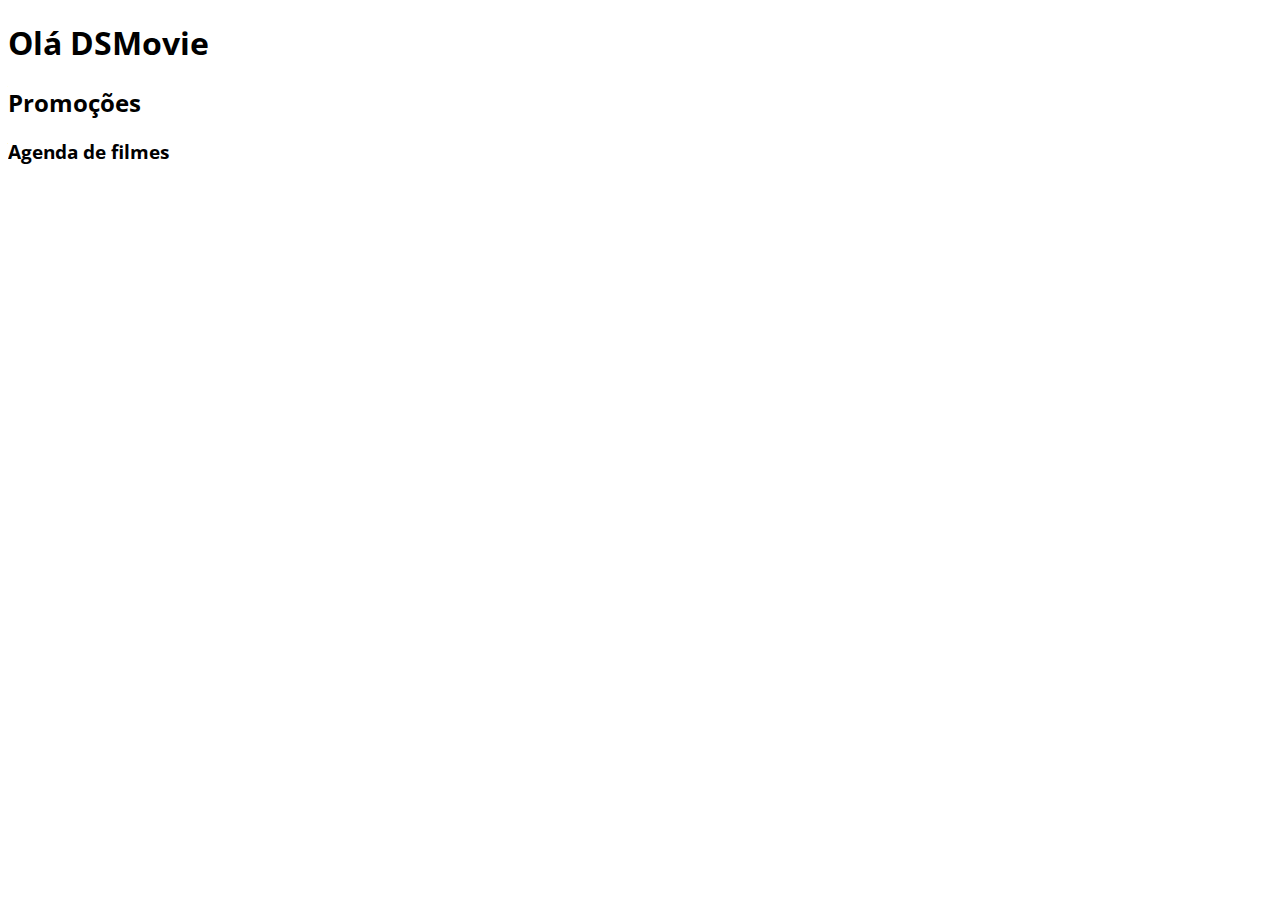
==== DSMOVIE/index.html @ 2ae7bd8a "google fonts" ====
<!DOCTYPE html>
<html lang="en">
<head>
    <meta charset="UTF-8">
    <meta http-equiv="X-UA-Compatible" content="IE=edge">
    <meta name="viewport" content="width=device-width, initial-scale=1.0">
    <title>Projeto DSMOVIE</title>
    <link href="https://cdn.jsdelivr.net/npm/bootstrap@5.1.3/dist/css/bootstrap.min.css" rel="stylesheet" integrity="sha384-1BmE4kWBq78iYhFldvKuhfTAU6auU8tT94WrHftjDbrCEXSU1oBoqyl2QvZ6jIW3" crossorigin="anonymous">
     <link rel="stylesheet" href="css/styles.css">
</head>
<body>
    <h1>Olá DSMovie</h1>
    <h2>Promoções</h2>
    <h3>Agenda de filmes</h3>
</body>
</html>
---- DSMOVIE/css/styles.css ----
@import url('https://fonts.googleapis.com/css2?family=Open+Sans:wght@300;400;700&display=swap');
 *{
      font-family: open Sans;
}
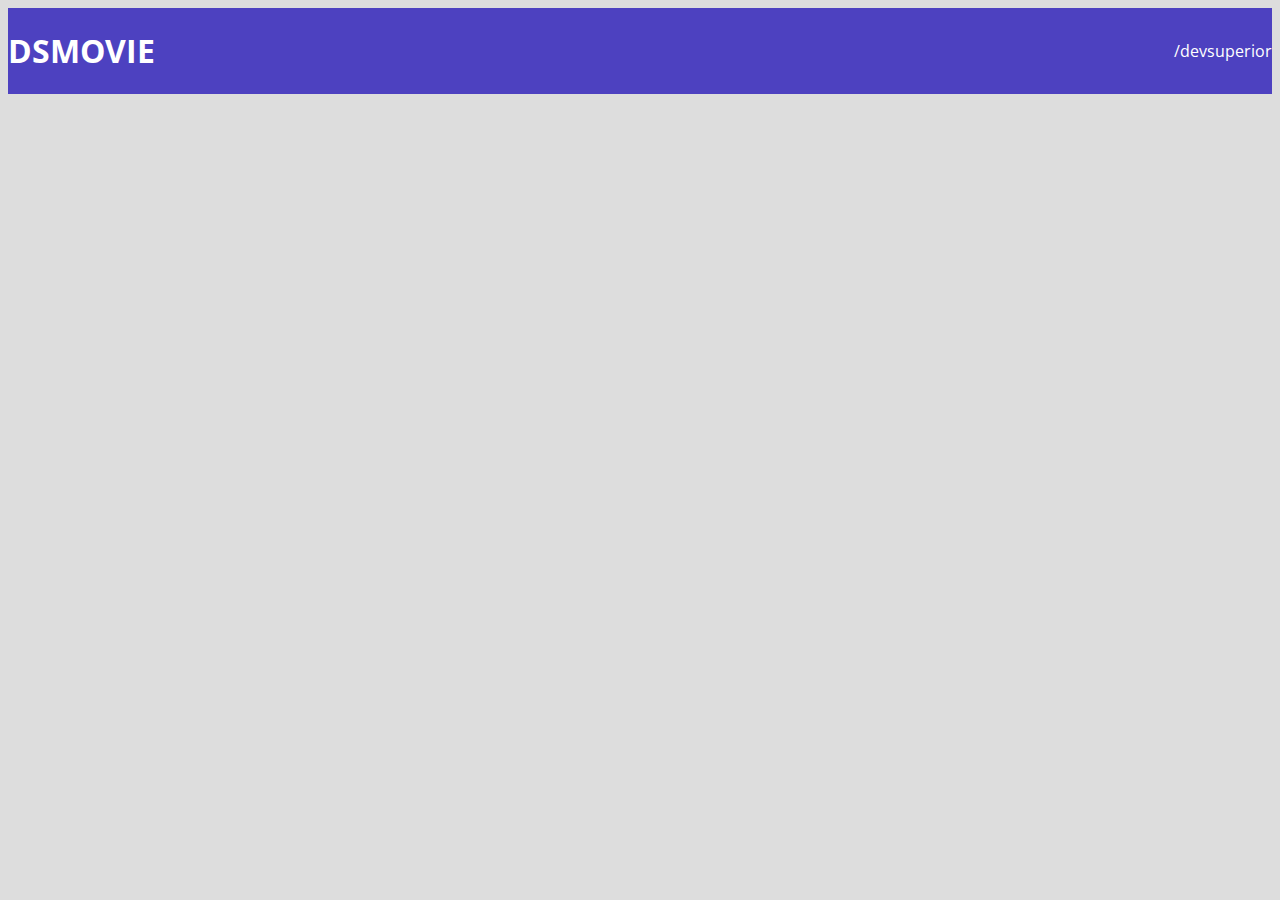
==== commit 62829684: "BARRA SUPERIOR PARTE" ====
--- a/DSMOVIE/index.html
+++ b/DSMOVIE/index.html
@@ -9,8 +9,11 @@
      <link rel="stylesheet" href="css/styles.css">
 </head>
 <body>
-    <h1>Olá DSMovie</h1>
-    <h2>Promoções</h2>
-    <h3>Agenda de filmes</h3>
+    <header>
+        <nav class="container">
+            <h1>DSMOVIE</h1>
+            <a href="https://github.com/AlefAboab">/devsuperior</a>
+        </nav>
+    </header>
 </body>
 </html>--- a/DSMOVIE/css/styles.css
+++ b/DSMOVIE/css/styles.css
@@ -1,4 +1,23 @@
 @import url('https://fonts.googleapis.com/css2?family=Open+Sans:wght@300;400;700&display=swap');
  *{
-      font-family: open Sans;
+      box-sizing: border-box;
+      font-family: 'open Sans', sans-serif;
+}
+
+html, body {
+           background-color: #ddd;
+}
+    header{
+
+    background-color:#4D41C0;
+    color: #fff;
+}
+nav{
+    display: flex;
+    align-items: center;
+    justify-content: space-between;
+}
+a, a:hover {
+    text-decoration: none;
+     color: unset;
 }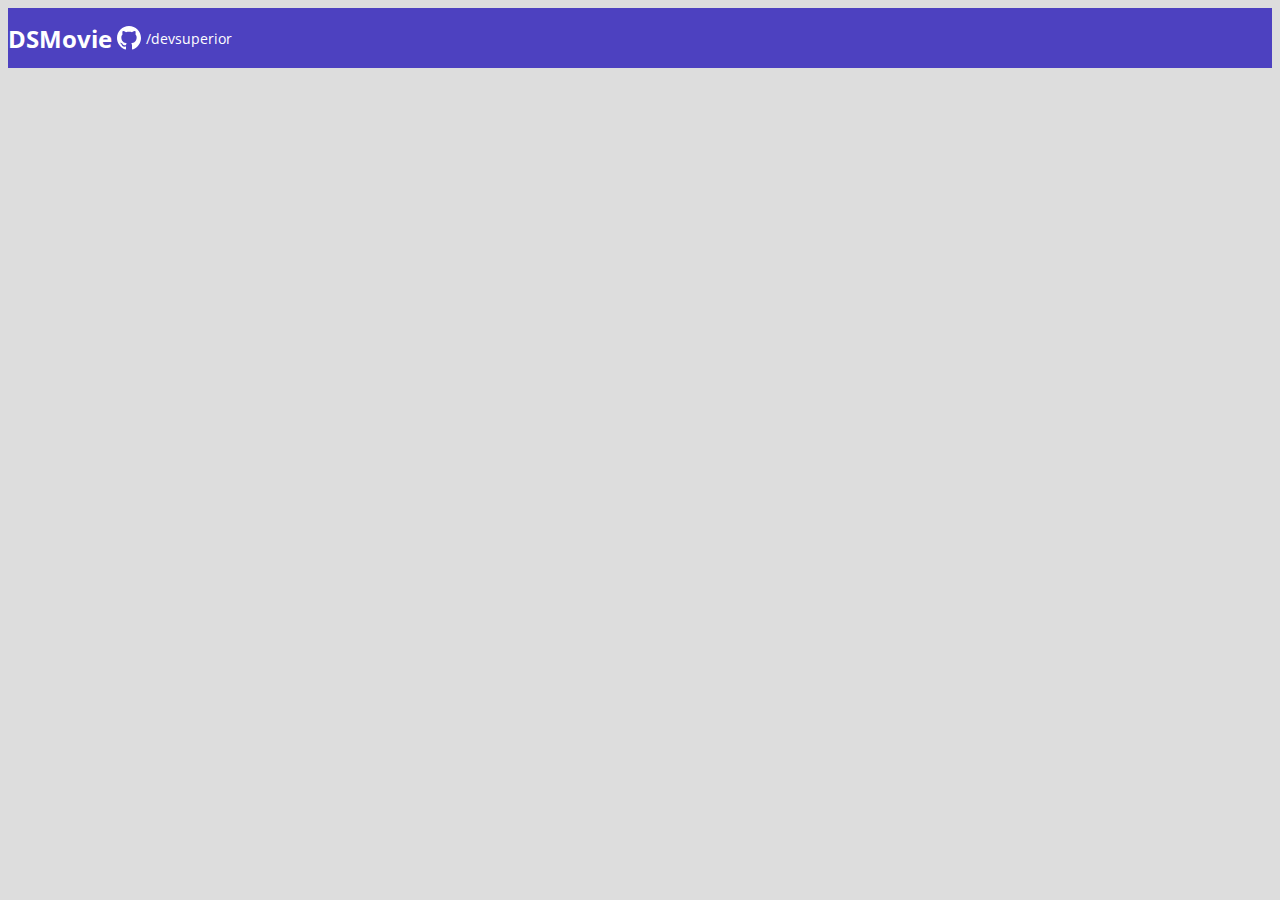
==== commit c878edbb: "Barra superior parte 2" ====
--- a/DSMOVIE/index.html
+++ b/DSMOVIE/index.html
@@ -1,19 +1,27 @@
 <!DOCTYPE html>
 <html lang="en">
+
 <head>
     <meta charset="UTF-8">
     <meta http-equiv="X-UA-Compatible" content="IE=edge">
     <meta name="viewport" content="width=device-width, initial-scale=1.0">
     <title>Projeto DSMOVIE</title>
-    <link href="https://cdn.jsdelivr.net/npm/bootstrap@5.1.3/dist/css/bootstrap.min.css" rel="stylesheet" integrity="sha384-1BmE4kWBq78iYhFldvKuhfTAU6auU8tT94WrHftjDbrCEXSU1oBoqyl2QvZ6jIW3" crossorigin="anonymous">
-     <link rel="stylesheet" href="css/styles.css">
+    <link href="https://cdn.jsdelivr.net/npm/bootstrap@5.1.3/dist/css/bootstrap.min.css" rel="stylesheet"
+        integrity="sha384-1BmE4kWBq78iYhFldvKuhfTAU6auU8tT94WrHftjDbrCEXSU1oBoqyl2QvZ6jIW3" crossorigin="anonymous">
+    <link rel="stylesheet" href="css/styles.css">
 </head>
+
 <body>
     <header>
         <nav class="container">
-            <h1>DSMOVIE</h1>
-            <a href="https://github.com/AlefAboab">/devsuperior</a>
+            <h1>DSMovie</h1>
+            <div class="dsmovie-contact-container">
+                <img src="img/github.svg" alt="github">
+                <a href="https://github.com/AlefAboab">/devsuperior</a>
+            </div>
+
         </nav>
     </header>
 </body>
+
 </html>--- a/DSMOVIE/css/styles.css
+++ b/DSMOVIE/css/styles.css
@@ -1,7 +1,18 @@
 @import url('https://fonts.googleapis.com/css2?family=Open+Sans:wght@300;400;700&display=swap');
- *{
+ 
+:root {
+    --bg-gray: #ddd;
+    --color-primary: #4D41C0;
+    --white: #fff;
+}
+
+*{
       box-sizing: border-box;
       font-family: 'open Sans', sans-serif;
+}
+
+h1, h2, h3, h4, h5, h6 {
+    margin: 0;
 }
 
 html, body {
@@ -11,13 +22,34 @@
 
     background-color:#4D41C0;
     color: #fff;
+    height: 60px;
+    display: flex;
+    align-items: center;
 }
 nav{
     display: flex;
     align-items: center;
     justify-content: space-between;
 }
+
+nav h1 {     
+    font-size: 24px;
+    font-weight: 700;
+}
+nav a{
+    font-size: 14px;
+    font-weight: 400;
+}
+
 a, a:hover {
     text-decoration: none;
      color: unset;
+}
+
+.dsmovie-contact-container {
+    display: flex;
+    align-items: center;
+}
+.dsmovie-contact-container img {
+    margin: 5px;
 }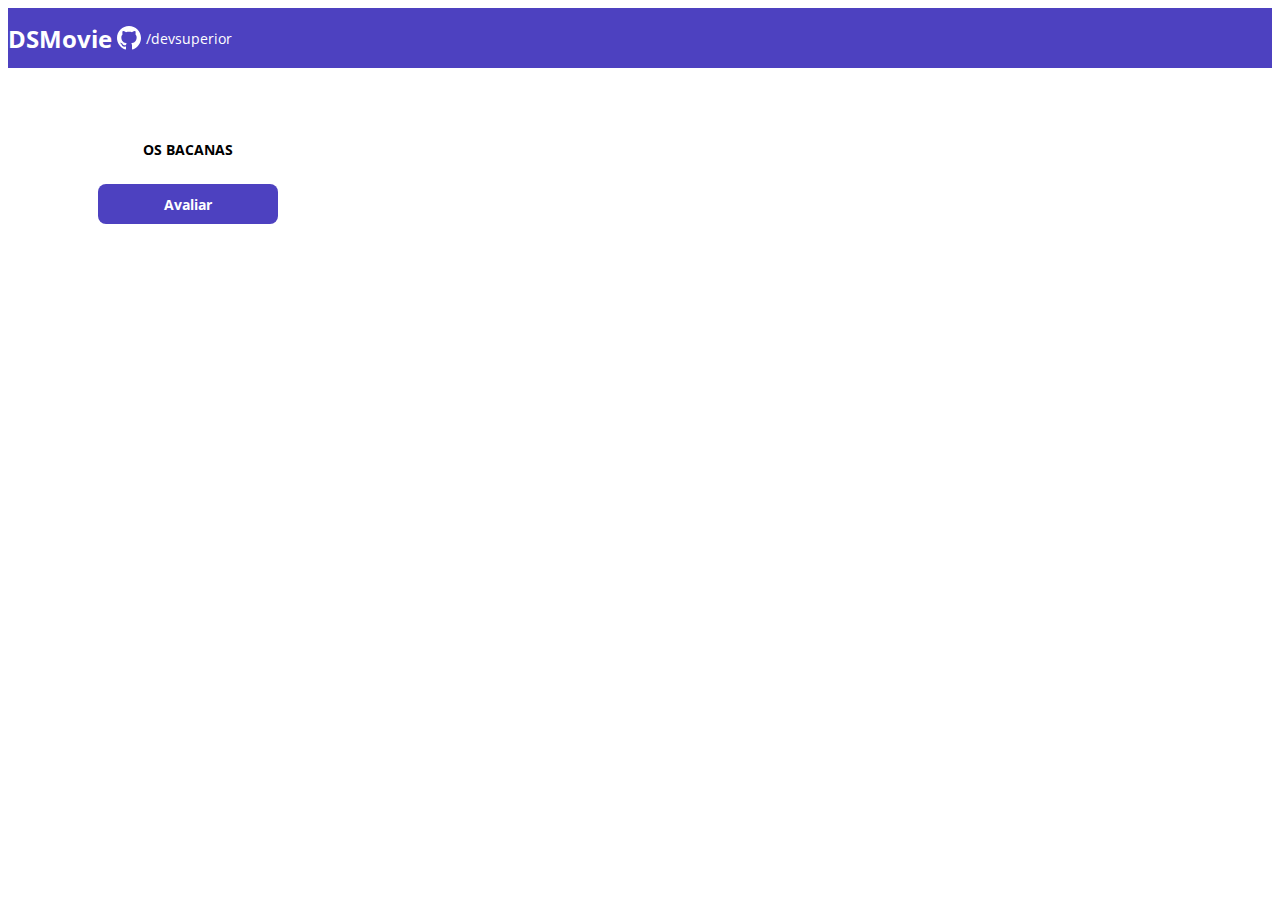
==== commit 5f825992: "Card de Filme" ====
--- a/DSMOVIE/index.html
+++ b/DSMOVIE/index.html
@@ -22,6 +22,19 @@
 
         </nav>
     </header>
+    <main>
+        <section id="dsmovie-card-list" class="container">
+            <div class="dsmovie-card">
+                <img src="https://www.themoviedb.org/t/p/w533_and_h300_bestv2/hpU2cHC9tk90hswCFEpf5AtbqoL.jpg" alt="">
+                <div class="dsmovie-card-des">
+                    <h3>OS BACANAS</h3>
+                    <a class="dsmovie-btn" href="form.html">Avaliar</a>
+                </div>
+            </div>
+
+
+        </section>
+    </main>
 </body>
 
 </html>--- a/DSMOVIE/css/styles.css
+++ b/DSMOVIE/css/styles.css
@@ -1,7 +1,8 @@
 @import url('https://fonts.googleapis.com/css2?family=Open+Sans:wght@300;400;700&display=swap');
  
 :root {
-    --bg-gray: #ddd;
+    --bg-gray: #fff;
+    --text-gray: #4a4a4a
     --color-primary: #4D41C0;
     --white: #fff;
 }
@@ -16,7 +17,7 @@
 }
 
 html, body {
-           background-color: #ddd;
+           background-color: #fff;
 }
     header{
 
@@ -52,4 +53,43 @@
 }
 .dsmovie-contact-container img {
     margin: 5px;
+}
+
+#dsmovie-card-list {
+    padding: 40px 0;
+
+}
+
+
+.dsmovie-card {
+    width: 360px;
+}
+.dsmovie-card img {
+       width: 100%;
+       border-radius: 8px 8px 0 0;
+}
+.dsmovie-card-des {
+    background-color: var(--white);
+    padding: 10px 0 20px 0;
+    display: flex;
+    flex-direction: column;
+    align-items: center;
+}
+.dsmovie-card-des h3 {
+    font-size: 14px;
+    font-weight: 700;
+    margin-bottom: 25px;
+}
+
+.dsmovie-btn, .dsmovie-btn:hover {
+    width: 180px;
+    height: 40px;
+    background-color: #4D41C0;
+    color: var(--white);
+    font-size: 14px;
+    font-weight: 700;
+    display: flex;
+    align-items: center;
+    justify-content: center;
+    border-radius: 8px;
 }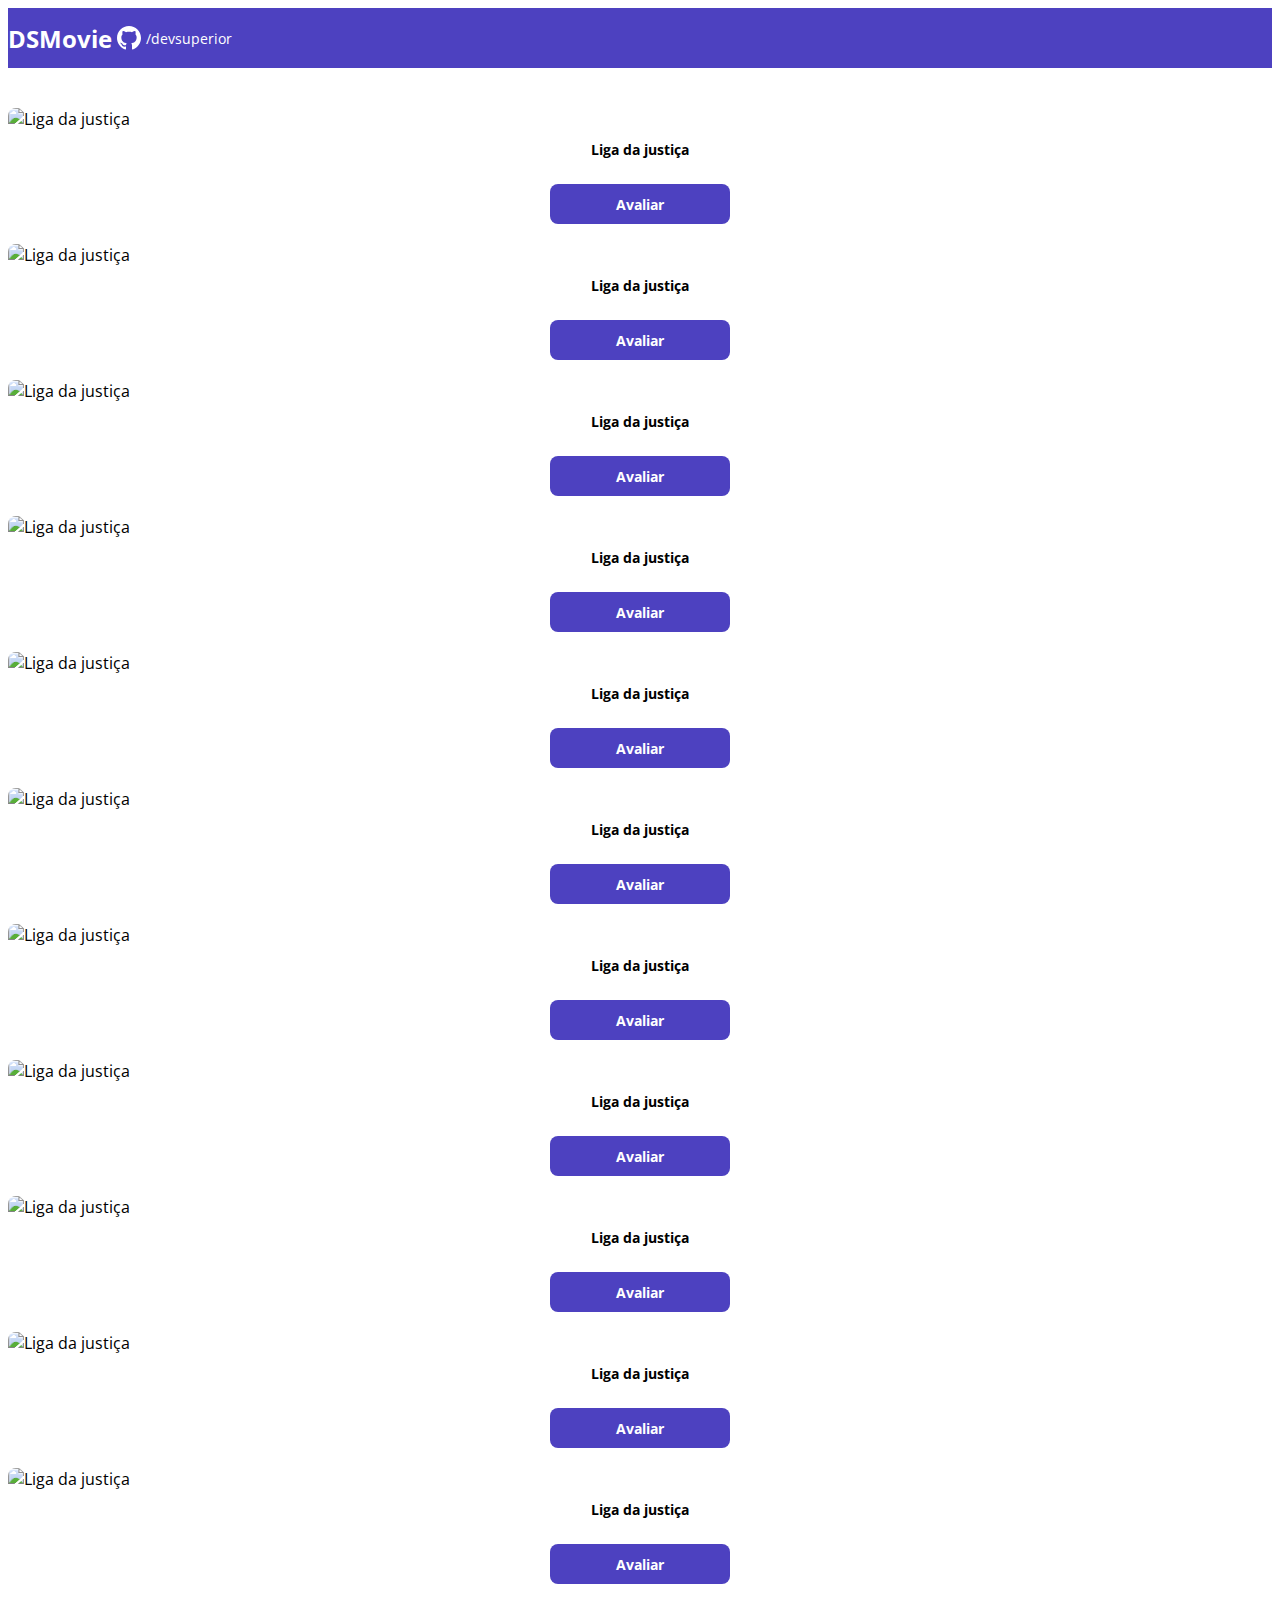
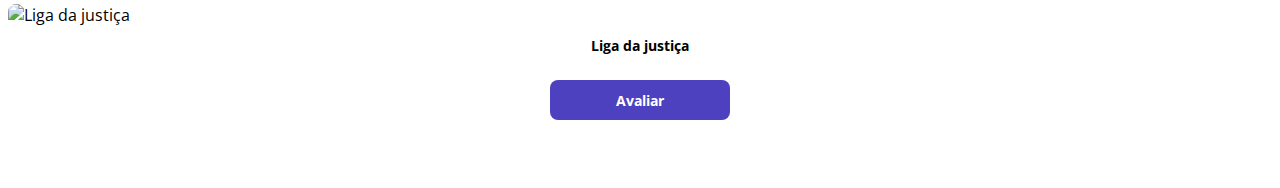
==== commit c8e8dc7d: "Listagem dos cards" ====
--- a/DSMOVIE/index.html
+++ b/DSMOVIE/index.html
@@ -24,14 +24,130 @@
     </header>
     <main>
         <section id="dsmovie-card-list" class="container">
-            <div class="dsmovie-card">
-                <img src="https://www.themoviedb.org/t/p/w533_and_h300_bestv2/hpU2cHC9tk90hswCFEpf5AtbqoL.jpg" alt="">
-                <div class="dsmovie-card-des">
-                    <h3>OS BACANAS</h3>
-                    <a class="dsmovie-btn" href="form.html">Avaliar</a>
+
+            <div class="row">
+                <div class="col-sm-6 col-lg-4 col-x1-3 mb-3">
+                    <div class="dsmovie-card">
+                        <img src="https://www.themoviedb.org/t/p/w533_and_h300_bestv2/jorgjEk6a0bed6jdR5wu4S6ZvRm.jpg"
+                            alt="Liga da justiça">
+                        <div class="dsmovie-card-des">
+                            <h3>Liga da justiça</h3>
+                            <a class="dsmovie-btn" href="form.html">Avaliar</a>
+                        </div>
+                    </div>
                 </div>
+                <div class="col-sm-6 col-lg-4 col-x1-3 mb-3">
+                    <div class="dsmovie-card">
+                        <img src="https://www.themoviedb.org/t/p/w533_and_h300_bestv2/jorgjEk6a0bed6jdR5wu4S6ZvRm.jpg"
+                            alt="Liga da justiça">
+                        <div class="dsmovie-card-des">
+                            <h3>Liga da justiça</h3>
+                            <a class="dsmovie-btn" href="form.html">Avaliar</a>
+                        </div>
+                    </div>
+                </div>
+                <div class="col-sm-6 col-lg-4 col-x1-3 mb-3">
+                    <div class="dsmovie-card">
+                        <img src="https://www.themoviedb.org/t/p/w533_and_h300_bestv2/jorgjEk6a0bed6jdR5wu4S6ZvRm.jpg"
+                            alt="Liga da justiça">
+                        <div class="dsmovie-card-des">
+                            <h3>Liga da justiça</h3>
+                            <a class="dsmovie-btn" href="form.html">Avaliar</a>
+                        </div>
+                    </div>
+                </div>
+                <div class="col-sm-6 col-lg-4 col-x1-3 mb-3">
+                    <div class="dsmovie-card">
+                        <img src="https://www.themoviedb.org/t/p/w533_and_h300_bestv2/jorgjEk6a0bed6jdR5wu4S6ZvRm.jpg"
+                            alt="Liga da justiça">
+                        <div class="dsmovie-card-des">
+                            <h3>Liga da justiça</h3>
+                            <a class="dsmovie-btn" href="form.html">Avaliar</a>
+                        </div>
+                    </div>
+                </div>
+                <div class="col-sm-6 col-lg-4 col-x1-3 mb-3">
+                    <div class="dsmovie-card">
+                        <img src="https://www.themoviedb.org/t/p/w533_and_h300_bestv2/jorgjEk6a0bed6jdR5wu4S6ZvRm.jpg"
+                            alt="Liga da justiça">
+                        <div class="dsmovie-card-des">
+                            <h3>Liga da justiça</h3>
+                            <a class="dsmovie-btn" href="form.html">Avaliar</a>
+                        </div>
+                    </div>
+                </div>
+                <div class="col-sm-6 col-lg-4 col-x1-3 mb-3">
+                    <div class="dsmovie-card">
+                        <img src="https://www.themoviedb.org/t/p/w533_and_h300_bestv2/jorgjEk6a0bed6jdR5wu4S6ZvRm.jpg"
+                            alt="Liga da justiça">
+                        <div class="dsmovie-card-des">
+                            <h3>Liga da justiça</h3>
+                            <a class="dsmovie-btn" href="form.html">Avaliar</a>
+                        </div>
+                    </div>
+                </div>
+                <div class="col-sm-6 col-lg-4 col-x1-3 mb-3">
+                    <div class="dsmovie-card">
+                        <img src="https://www.themoviedb.org/t/p/w533_and_h300_bestv2/jorgjEk6a0bed6jdR5wu4S6ZvRm.jpg"
+                            alt="Liga da justiça">
+                        <div class="dsmovie-card-des">
+                            <h3>Liga da justiça</h3>
+                            <a class="dsmovie-btn" href="form.html">Avaliar</a>
+                        </div>
+                    </div>
+                </div>
+                <div class="col-sm-6 col-lg-4 col-x1-3 mb-3">
+                    <div class="dsmovie-card">
+                        <img src="https://www.themoviedb.org/t/p/w533_and_h300_bestv2/jorgjEk6a0bed6jdR5wu4S6ZvRm.jpg"
+                            alt="Liga da justiça">
+                        <div class="dsmovie-card-des">
+                            <h3>Liga da justiça</h3>
+                            <a class="dsmovie-btn" href="form.html">Avaliar</a>
+                        </div>
+                    </div>
+                </div>
+                <div class="col-sm-6 col-lg-4 col-x1-3 mb-3">
+                    <div class="dsmovie-card">
+                        <img src="https://www.themoviedb.org/t/p/w533_and_h300_bestv2/jorgjEk6a0bed6jdR5wu4S6ZvRm.jpg"
+                            alt="Liga da justiça">
+                        <div class="dsmovie-card-des">
+                            <h3>Liga da justiça</h3>
+                            <a class="dsmovie-btn" href="form.html">Avaliar</a>
+                        </div>
+                    </div>
+                </div>
+                <div class="col-sm-6 col-lg-4 col-x1-3 mb-3">
+                    <div class="dsmovie-card">
+                        <img src="https://www.themoviedb.org/t/p/w533_and_h300_bestv2/jorgjEk6a0bed6jdR5wu4S6ZvRm.jpg"
+                            alt="Liga da justiça">
+                        <div class="dsmovie-card-des">
+                            <h3>Liga da justiça</h3>
+                            <a class="dsmovie-btn" href="form.html">Avaliar</a>
+                        </div>
+                    </div>
+                </div>
+                <div class="col-sm-6 col-lg-4 col-x1-3 mb-3">
+                    <div class="dsmovie-card">
+                        <img src="https://www.themoviedb.org/t/p/w533_and_h300_bestv2/jorgjEk6a0bed6jdR5wu4S6ZvRm.jpg"
+                            alt="Liga da justiça">
+                        <div class="dsmovie-card-des">
+                            <h3>Liga da justiça</h3>
+                            <a class="dsmovie-btn" href="form.html">Avaliar</a>
+                        </div>
+                    </div>
+                </div>
+                <div class="col-sm-6 col-lg-4 col-x1-3 mb-3">
+                    <div class="dsmovie-card">
+                        <img src="https://www.themoviedb.org/t/p/w533_and_h300_bestv2/jorgjEk6a0bed6jdR5wu4S6ZvRm.jpg"
+                            alt="Liga da justiça">
+                        <div class="dsmovie-card-des">
+                            <h3>Liga da justiça</h3>
+                            <a class="dsmovie-btn" href="form.html">Avaliar</a>
+                        </div>
+                    </div>
+                </div>
+
             </div>
-
 
         </section>
     </main>
--- a/DSMOVIE/css/styles.css
+++ b/DSMOVIE/css/styles.css
@@ -62,7 +62,7 @@
 
 
 .dsmovie-card {
-    width: 360px;
+    width: 100%;
 }
 .dsmovie-card img {
        width: 100%;
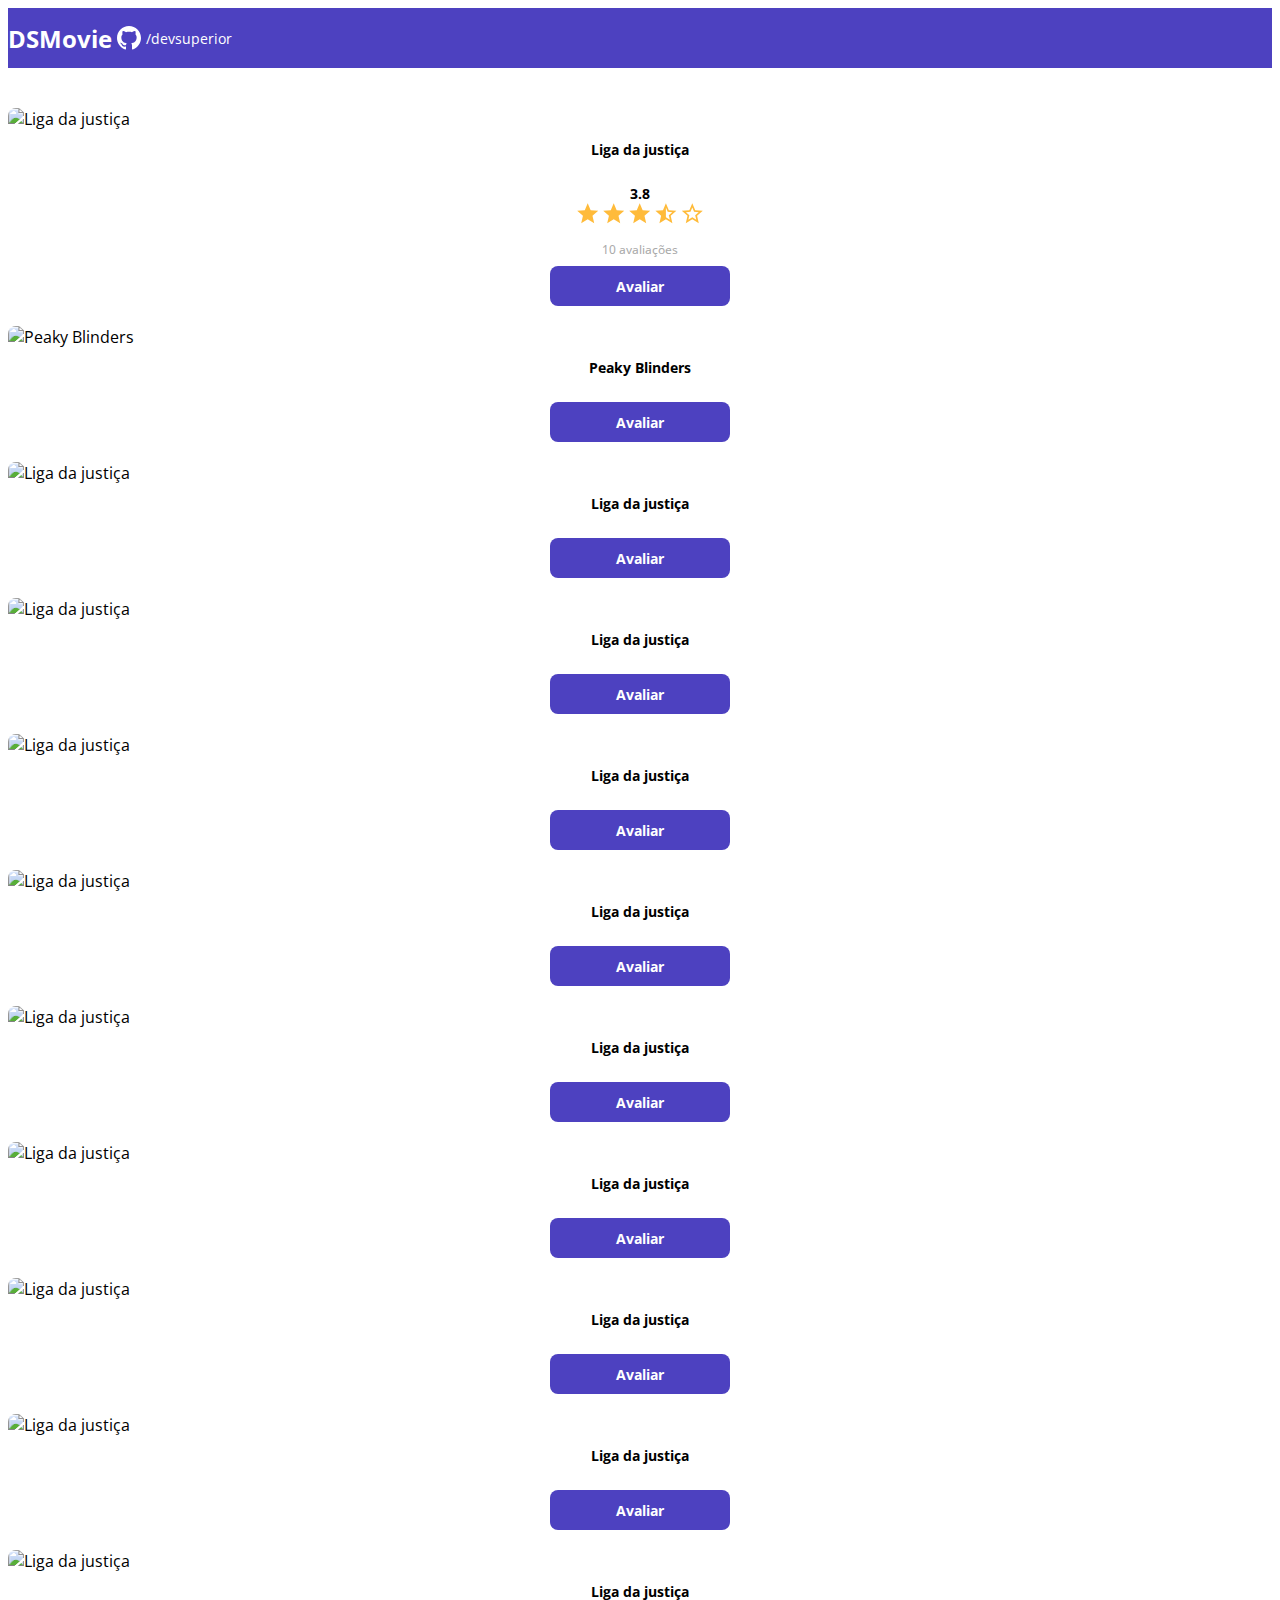
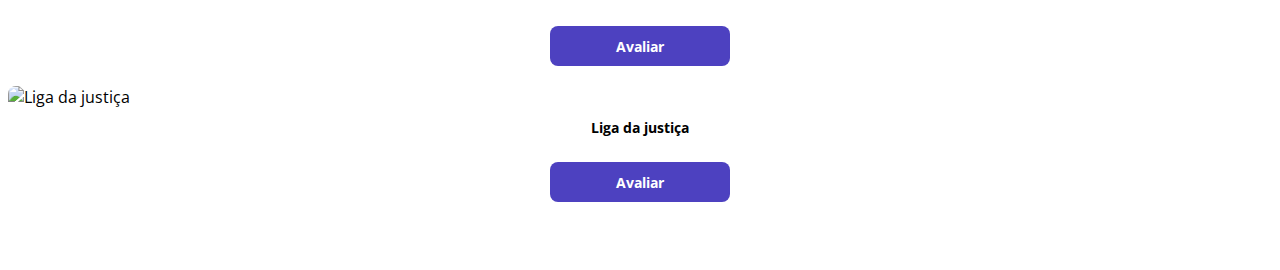
==== commit 245640a9: "Avaliação com estrelas" ====
--- a/DSMOVIE/index.html
+++ b/DSMOVIE/index.html
@@ -32,16 +32,30 @@
                             alt="Liga da justiça">
                         <div class="dsmovie-card-des">
                             <h3>Liga da justiça</h3>
-                            <a class="dsmovie-btn" href="form.html">Avaliar</a>
+                            <div class="dsmovie-card-des-bottom">
+                               <h4>3.8</h4>
+                               <div>
+                                   <img src="img/cheia.svg" alt="Star">
+                                   <img src="img/cheia.svg" alt="Star">
+                                   <img src="img/cheia.svg" alt="Star">
+                                   <img src="img/maisoumenos.svg" alt="Star">
+                                   <img src="img/vazia.svg" alt="Star">
+
+                               </div>
+                               <p>10 avaliações</p>
+                                <a class="dsmovie-btn" href="form.html">Avaliar</a>
+                          
+                            </div>
+
                         </div>
                     </div>
                 </div>
                 <div class="col-sm-6 col-lg-4 col-x1-3 mb-3">
                     <div class="dsmovie-card">
-                        <img src="https://www.themoviedb.org/t/p/w533_and_h300_bestv2/jorgjEk6a0bed6jdR5wu4S6ZvRm.jpg"
-                            alt="Liga da justiça">
+                        <img src="https://www.themoviedb.org/t/p/w533_and_h300_bestv2/hI5h8o3bbZlZwnySEs6rL7pXH32.jpg"
+                            alt="Peaky Blinders">
                         <div class="dsmovie-card-des">
-                            <h3>Liga da justiça</h3>
+                            <h3>Peaky Blinders</h3>
                             <a class="dsmovie-btn" href="form.html">Avaliar</a>
                         </div>
                     </div>
--- a/DSMOVIE/css/styles.css
+++ b/DSMOVIE/css/styles.css
@@ -5,6 +5,7 @@
     --text-gray: #4a4a4a
     --color-primary: #4D41C0;
     --white: #fff;
+    --text-light-gray:#AAA
 }
 
 *{
@@ -41,7 +42,13 @@
     font-size: 14px;
     font-weight: 400;
 }
+.dsmovie-card-des-bottom p {
+    font-size: 12px;
+    font-weight: 450;
+    color: var(--text-light-gray);
+    margin-bottom: 8px;
 
+}
 a, a:hover {
     text-decoration: none;
      color: unset;
@@ -81,6 +88,22 @@
     margin-bottom: 25px;
 }
 
+.dsmovie-card-des-bottom h4 {
+    font-size: 14px;
+    font-weight:700;
+
+}
+.dsmovie-card-des-bottom img{
+    width: 22px;
+
+}
+.dsmovie-card-des-bottom{
+  display: flex;
+  flex-direction: column;
+  align-items: center;
+
+
+}
 .dsmovie-btn, .dsmovie-btn:hover {
     width: 180px;
     height: 40px;
@@ -92,4 +115,51 @@
     align-items: center;
     justify-content: center;
     border-radius: 8px;
+    border: 0;
+}
+.dsmovie-form-container {
+
+    padding: 40px 0;
+    max-width: 480px;
+}
+
+.dsmovie-form-des {
+ background-color:white;
+ padding: 20px;
+ display: flex;
+ flex-direction: column;
+ align-items: center;
+border-radius: 0 0 8px 8px;
+}
+
+
+.dsmovie-form { 
+    width: 100%;
+
+}
+.dsmovie-form-des h3 {
+
+    font-size: 15px;
+    font-weight: 550;
+    margin-bottom: 20px;
+}
+
+
+
+.dsmovie-form-group {
+    margin-bottom: 20px;
+}
+.dsmovie-form-group label {
+
+    font-size: 12px;
+    color:var(--text-light-gray);
+}
+
+
+.dsmovie-form-bnt-container {
+    height: 100px;
+    display: flex;
+    flex-direction: column;
+    align-items: center;
+   justify-content: space-between;
 }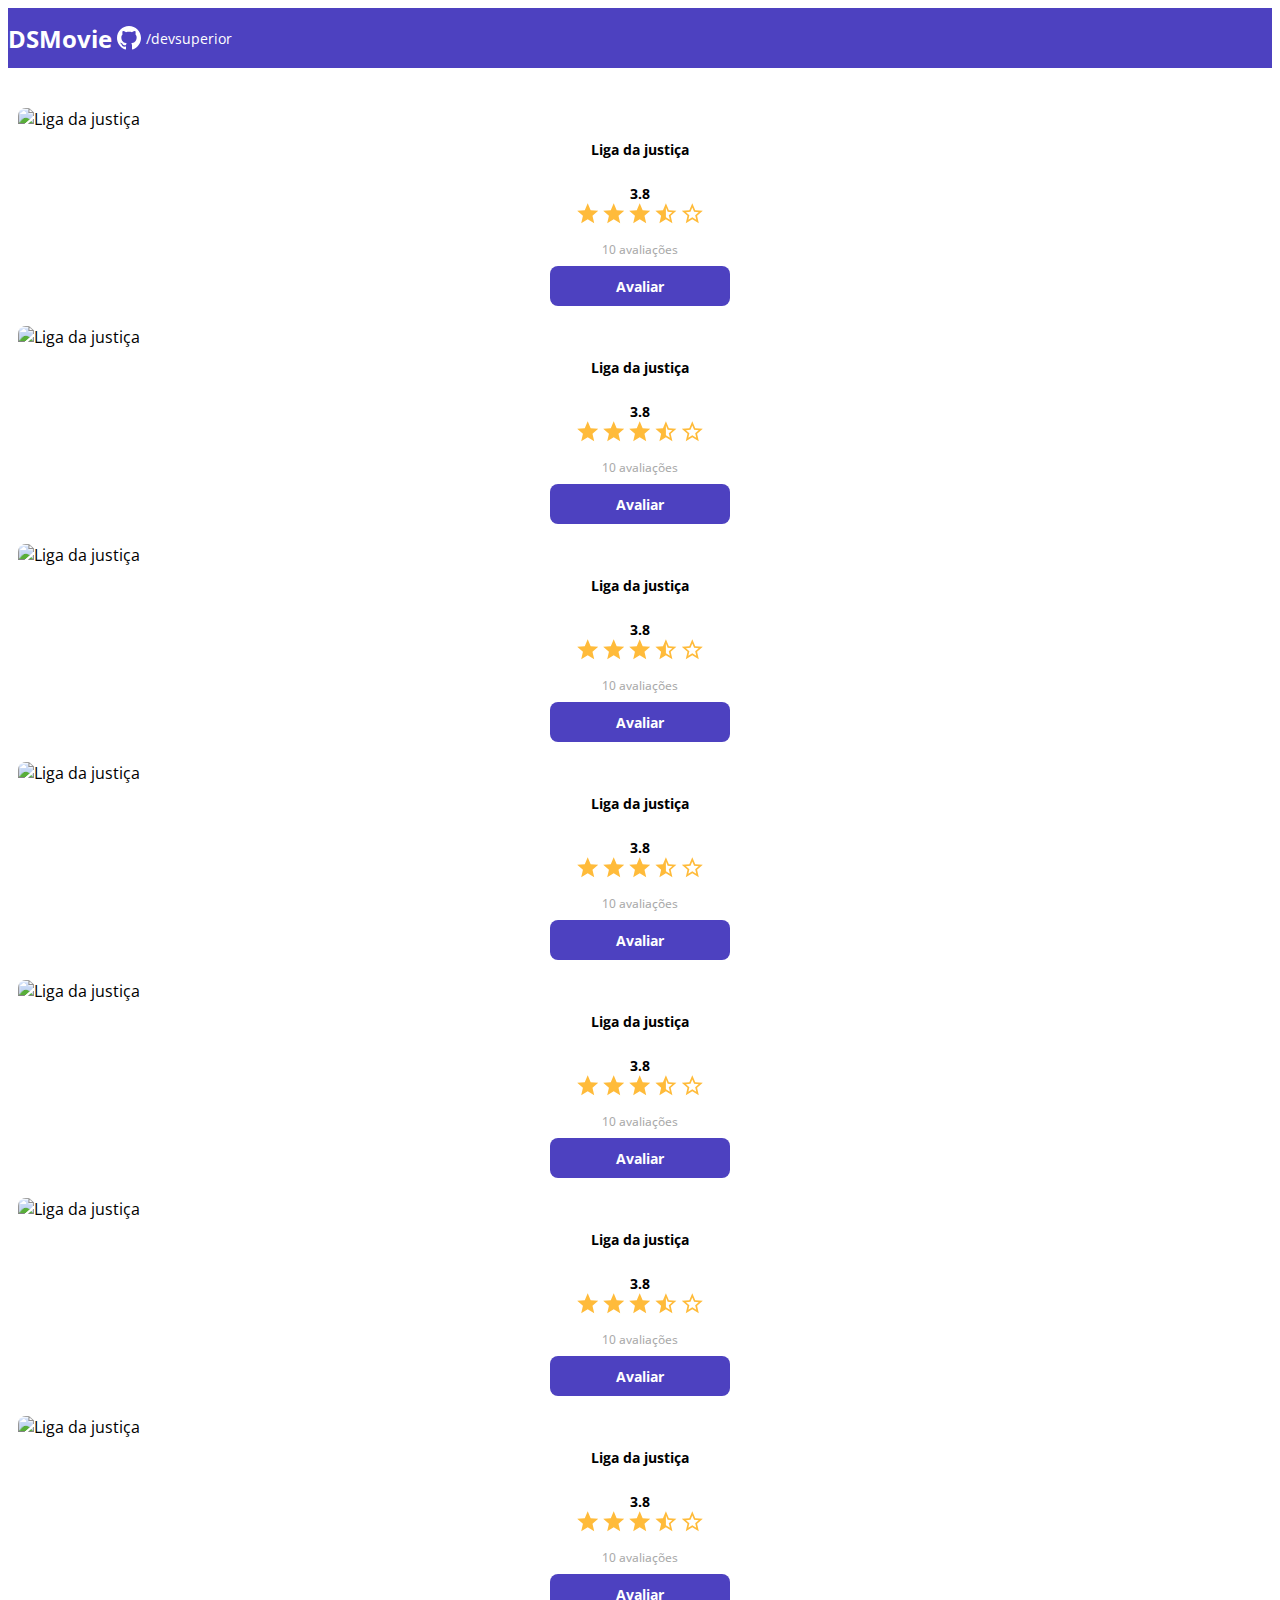
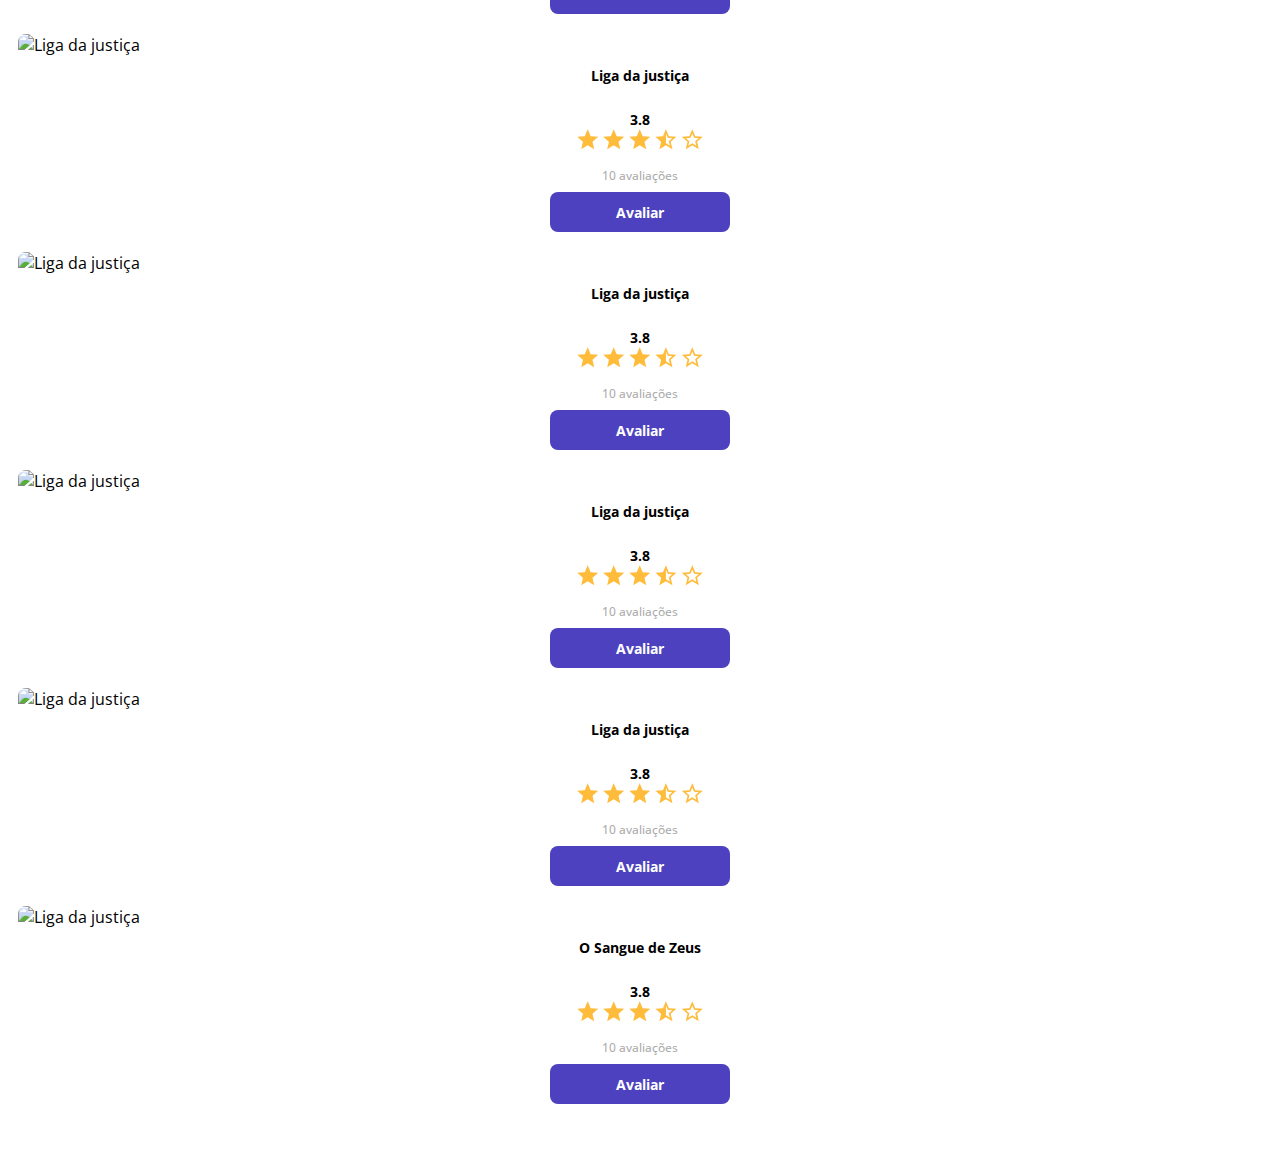
==== commit b7829455: "Polimento da listagem" ====
--- a/DSMOVIE/index.html
+++ b/DSMOVIE/index.html
@@ -33,134 +33,299 @@
                         <div class="dsmovie-card-des">
                             <h3>Liga da justiça</h3>
                             <div class="dsmovie-card-des-bottom">
-                               <h4>3.8</h4>
-                               <div>
-                                   <img src="img/cheia.svg" alt="Star">
-                                   <img src="img/cheia.svg" alt="Star">
-                                   <img src="img/cheia.svg" alt="Star">
-                                   <img src="img/maisoumenos.svg" alt="Star">
-                                   <img src="img/vazia.svg" alt="Star">
-
-                               </div>
-                               <p>10 avaliações</p>
-                                <a class="dsmovie-btn" href="form.html">Avaliar</a>
-                          
-                            </div>
-
-                        </div>
-                    </div>
-                </div>
-                <div class="col-sm-6 col-lg-4 col-x1-3 mb-3">
-                    <div class="dsmovie-card">
-                        <img src="https://www.themoviedb.org/t/p/w533_and_h300_bestv2/hI5h8o3bbZlZwnySEs6rL7pXH32.jpg"
-                            alt="Peaky Blinders">
-                        <div class="dsmovie-card-des">
-                            <h3>Peaky Blinders</h3>
-                            <a class="dsmovie-btn" href="form.html">Avaliar</a>
-                        </div>
-                    </div>
-                </div>
-                <div class="col-sm-6 col-lg-4 col-x1-3 mb-3">
-                    <div class="dsmovie-card">
-                        <img src="https://www.themoviedb.org/t/p/w533_and_h300_bestv2/jorgjEk6a0bed6jdR5wu4S6ZvRm.jpg"
-                            alt="Liga da justiça">
-                        <div class="dsmovie-card-des">
-                            <h3>Liga da justiça</h3>
-                            <a class="dsmovie-btn" href="form.html">Avaliar</a>
-                        </div>
-                    </div>
-                </div>
-                <div class="col-sm-6 col-lg-4 col-x1-3 mb-3">
-                    <div class="dsmovie-card">
-                        <img src="https://www.themoviedb.org/t/p/w533_and_h300_bestv2/jorgjEk6a0bed6jdR5wu4S6ZvRm.jpg"
-                            alt="Liga da justiça">
-                        <div class="dsmovie-card-des">
-                            <h3>Liga da justiça</h3>
-                            <a class="dsmovie-btn" href="form.html">Avaliar</a>
-                        </div>
-                    </div>
-                </div>
-                <div class="col-sm-6 col-lg-4 col-x1-3 mb-3">
-                    <div class="dsmovie-card">
-                        <img src="https://www.themoviedb.org/t/p/w533_and_h300_bestv2/jorgjEk6a0bed6jdR5wu4S6ZvRm.jpg"
-                            alt="Liga da justiça">
-                        <div class="dsmovie-card-des">
-                            <h3>Liga da justiça</h3>
-                            <a class="dsmovie-btn" href="form.html">Avaliar</a>
-                        </div>
-                    </div>
-                </div>
-                <div class="col-sm-6 col-lg-4 col-x1-3 mb-3">
-                    <div class="dsmovie-card">
-                        <img src="https://www.themoviedb.org/t/p/w533_and_h300_bestv2/jorgjEk6a0bed6jdR5wu4S6ZvRm.jpg"
-                            alt="Liga da justiça">
-                        <div class="dsmovie-card-des">
-                            <h3>Liga da justiça</h3>
-                            <a class="dsmovie-btn" href="form.html">Avaliar</a>
-                        </div>
-                    </div>
-                </div>
-                <div class="col-sm-6 col-lg-4 col-x1-3 mb-3">
-                    <div class="dsmovie-card">
-                        <img src="https://www.themoviedb.org/t/p/w533_and_h300_bestv2/jorgjEk6a0bed6jdR5wu4S6ZvRm.jpg"
-                            alt="Liga da justiça">
-                        <div class="dsmovie-card-des">
-                            <h3>Liga da justiça</h3>
-                            <a class="dsmovie-btn" href="form.html">Avaliar</a>
-                        </div>
-                    </div>
-                </div>
-                <div class="col-sm-6 col-lg-4 col-x1-3 mb-3">
-                    <div class="dsmovie-card">
-                        <img src="https://www.themoviedb.org/t/p/w533_and_h300_bestv2/jorgjEk6a0bed6jdR5wu4S6ZvRm.jpg"
-                            alt="Liga da justiça">
-                        <div class="dsmovie-card-des">
-                            <h3>Liga da justiça</h3>
-                            <a class="dsmovie-btn" href="form.html">Avaliar</a>
-                        </div>
-                    </div>
-                </div>
-                <div class="col-sm-6 col-lg-4 col-x1-3 mb-3">
-                    <div class="dsmovie-card">
-                        <img src="https://www.themoviedb.org/t/p/w533_and_h300_bestv2/jorgjEk6a0bed6jdR5wu4S6ZvRm.jpg"
-                            alt="Liga da justiça">
-                        <div class="dsmovie-card-des">
-                            <h3>Liga da justiça</h3>
-                            <a class="dsmovie-btn" href="form.html">Avaliar</a>
-                        </div>
-                    </div>
-                </div>
-                <div class="col-sm-6 col-lg-4 col-x1-3 mb-3">
-                    <div class="dsmovie-card">
-                        <img src="https://www.themoviedb.org/t/p/w533_and_h300_bestv2/jorgjEk6a0bed6jdR5wu4S6ZvRm.jpg"
-                            alt="Liga da justiça">
-                        <div class="dsmovie-card-des">
-                            <h3>Liga da justiça</h3>
-                            <a class="dsmovie-btn" href="form.html">Avaliar</a>
-                        </div>
-                    </div>
-                </div>
-                <div class="col-sm-6 col-lg-4 col-x1-3 mb-3">
-                    <div class="dsmovie-card">
-                        <img src="https://www.themoviedb.org/t/p/w533_and_h300_bestv2/jorgjEk6a0bed6jdR5wu4S6ZvRm.jpg"
-                            alt="Liga da justiça">
-                        <div class="dsmovie-card-des">
-                            <h3>Liga da justiça</h3>
-                            <a class="dsmovie-btn" href="form.html">Avaliar</a>
-                        </div>
-                    </div>
-                </div>
-                <div class="col-sm-6 col-lg-4 col-x1-3 mb-3">
-                    <div class="dsmovie-card">
-                        <img src="https://www.themoviedb.org/t/p/w533_and_h300_bestv2/jorgjEk6a0bed6jdR5wu4S6ZvRm.jpg"
-                            alt="Liga da justiça">
-                        <div class="dsmovie-card-des">
-                            <h3>Liga da justiça</h3>
-                            <a class="dsmovie-btn" href="form.html">Avaliar</a>
-                        </div>
-                    </div>
-                </div>
-
+                                <h4>3.8</h4>
+                                <div>
+                                    <img src="img/cheia.svg" alt="Star">
+                                    <img src="img/cheia.svg" alt="Star">
+                                    <img src="img/cheia.svg" alt="Star">
+                                    <img src="img/maisoumenos.svg" alt="Star">
+                                    <img src="img/vazia.svg" alt="Star">
+
+                                </div>
+                                <p>10 avaliações</p>
+                                <a class="dsmovie-btn" href="form.html">Avaliar</a>
+
+                            </div>
+
+                        </div>
+                    </div>
+
+                </div>
+                <div class="col-sm-6 col-lg-4 col-x1-3 mb-3">
+                    <div class="dsmovie-card">
+                        <img src="https://www.themoviedb.org/t/p/w533_and_h300_bestv2/jorgjEk6a0bed6jdR5wu4S6ZvRm.jpg"
+                            alt="Liga da justiça">
+                        <div class="dsmovie-card-des">
+                            <h3>Liga da justiça</h3>
+                            <div class="dsmovie-card-des-bottom">
+                                <h4>3.8</h4>
+                                <div>
+                                    <img src="img/cheia.svg" alt="Star">
+                                    <img src="img/cheia.svg" alt="Star">
+                                    <img src="img/cheia.svg" alt="Star">
+                                    <img src="img/maisoumenos.svg" alt="Star">
+                                    <img src="img/vazia.svg" alt="Star">
+
+                                </div>
+                                <p>10 avaliações</p>
+                                <a class="dsmovie-btn" href="form.html">Avaliar</a>
+
+                            </div>
+
+                        </div>
+                    </div>
+
+                </div>
+                <div class="col-sm-6 col-lg-4 col-x1-3 mb-3">
+                    <div class="dsmovie-card">
+                        <img src="https://www.themoviedb.org/t/p/w533_and_h300_bestv2/jorgjEk6a0bed6jdR5wu4S6ZvRm.jpg"
+                            alt="Liga da justiça">
+                        <div class="dsmovie-card-des">
+                            <h3>Liga da justiça</h3>
+                            <div class="dsmovie-card-des-bottom">
+                                <h4>3.8</h4>
+                                <div>
+                                    <img src="img/cheia.svg" alt="Star">
+                                    <img src="img/cheia.svg" alt="Star">
+                                    <img src="img/cheia.svg" alt="Star">
+                                    <img src="img/maisoumenos.svg" alt="Star">
+                                    <img src="img/vazia.svg" alt="Star">
+
+                                </div>
+                                <p>10 avaliações</p>
+                                <a class="dsmovie-btn" href="form.html">Avaliar</a>
+
+                            </div>
+
+                        </div>
+                    </div>
+
+                </div>
+                <div class="col-sm-6 col-lg-4 col-x1-3 mb-3">
+                    <div class="dsmovie-card">
+                        <img src="https://www.themoviedb.org/t/p/w533_and_h300_bestv2/jorgjEk6a0bed6jdR5wu4S6ZvRm.jpg"
+                            alt="Liga da justiça">
+                        <div class="dsmovie-card-des">
+                            <h3>Liga da justiça</h3>
+                            <div class="dsmovie-card-des-bottom">
+                                <h4>3.8</h4>
+                                <div>
+                                    <img src="img/cheia.svg" alt="Star">
+                                    <img src="img/cheia.svg" alt="Star">
+                                    <img src="img/cheia.svg" alt="Star">
+                                    <img src="img/maisoumenos.svg" alt="Star">
+                                    <img src="img/vazia.svg" alt="Star">
+
+                                </div>
+                                <p>10 avaliações</p>
+                                <a class="dsmovie-btn" href="form.html">Avaliar</a>
+
+                            </div>
+
+                        </div>
+                    </div>
+
+                </div>
+                <div class="col-sm-6 col-lg-4 col-x1-3 mb-3">
+                    <div class="dsmovie-card">
+                        <img src="https://www.themoviedb.org/t/p/w533_and_h300_bestv2/jorgjEk6a0bed6jdR5wu4S6ZvRm.jpg"
+                            alt="Liga da justiça">
+                        <div class="dsmovie-card-des">
+                            <h3>Liga da justiça</h3>
+                            <div class="dsmovie-card-des-bottom">
+                                <h4>3.8</h4>
+                                <div>
+                                    <img src="img/cheia.svg" alt="Star">
+                                    <img src="img/cheia.svg" alt="Star">
+                                    <img src="img/cheia.svg" alt="Star">
+                                    <img src="img/maisoumenos.svg" alt="Star">
+                                    <img src="img/vazia.svg" alt="Star">
+
+                                </div>
+                                <p>10 avaliações</p>
+                                <a class="dsmovie-btn" href="form.html">Avaliar</a>
+
+                            </div>
+
+                        </div>
+                    </div>
+
+                </div>
+                <div class="col-sm-6 col-lg-4 col-x1-3 mb-3">
+                    <div class="dsmovie-card">
+                        <img src="https://www.themoviedb.org/t/p/w533_and_h300_bestv2/jorgjEk6a0bed6jdR5wu4S6ZvRm.jpg"
+                            alt="Liga da justiça">
+                        <div class="dsmovie-card-des">
+                            <h3>Liga da justiça</h3>
+                            <div class="dsmovie-card-des-bottom">
+                                <h4>3.8</h4>
+                                <div>
+                                    <img src="img/cheia.svg" alt="Star">
+                                    <img src="img/cheia.svg" alt="Star">
+                                    <img src="img/cheia.svg" alt="Star">
+                                    <img src="img/maisoumenos.svg" alt="Star">
+                                    <img src="img/vazia.svg" alt="Star">
+
+                                </div>
+                                <p>10 avaliações</p>
+                                <a class="dsmovie-btn" href="form.html">Avaliar</a>
+
+                            </div>
+
+                        </div>
+                    </div>
+
+                </div>
+                <div class="col-sm-6 col-lg-4 col-x1-3 mb-3">
+                    <div class="dsmovie-card">
+                        <img src="https://www.themoviedb.org/t/p/w533_and_h300_bestv2/jorgjEk6a0bed6jdR5wu4S6ZvRm.jpg"
+                            alt="Liga da justiça">
+                        <div class="dsmovie-card-des">
+                            <h3>Liga da justiça</h3>
+                            <div class="dsmovie-card-des-bottom">
+                                <h4>3.8</h4>
+                                <div>
+                                    <img src="img/cheia.svg" alt="Star">
+                                    <img src="img/cheia.svg" alt="Star">
+                                    <img src="img/cheia.svg" alt="Star">
+                                    <img src="img/maisoumenos.svg" alt="Star">
+                                    <img src="img/vazia.svg" alt="Star">
+
+                                </div>
+                                <p>10 avaliações</p>
+                                <a class="dsmovie-btn" href="form.html">Avaliar</a>
+
+                            </div>
+
+                        </div>
+                    </div>
+
+                </div>
+                <div class="col-sm-6 col-lg-4 col-x1-3 mb-3">
+                    <div class="dsmovie-card">
+                        <img src="https://www.themoviedb.org/t/p/w533_and_h300_bestv2/jorgjEk6a0bed6jdR5wu4S6ZvRm.jpg"
+                            alt="Liga da justiça">
+                        <div class="dsmovie-card-des">
+                            <h3>Liga da justiça</h3>
+                            <div class="dsmovie-card-des-bottom">
+                                <h4>3.8</h4>
+                                <div>
+                                    <img src="img/cheia.svg" alt="Star">
+                                    <img src="img/cheia.svg" alt="Star">
+                                    <img src="img/cheia.svg" alt="Star">
+                                    <img src="img/maisoumenos.svg" alt="Star">
+                                    <img src="img/vazia.svg" alt="Star">
+
+                                </div>
+                                <p>10 avaliações</p>
+                                <a class="dsmovie-btn" href="form.html">Avaliar</a>
+
+                            </div>
+
+                        </div>
+                    </div>
+
+                </div>
+                <div class="col-sm-6 col-lg-4 col-x1-3 mb-3">
+                    <div class="dsmovie-card">
+                        <img src="https://www.themoviedb.org/t/p/w533_and_h300_bestv2/jorgjEk6a0bed6jdR5wu4S6ZvRm.jpg"
+                            alt="Liga da justiça">
+                        <div class="dsmovie-card-des">
+                            <h3>Liga da justiça</h3>
+                            <div class="dsmovie-card-des-bottom">
+                                <h4>3.8</h4>
+                                <div>
+                                    <img src="img/cheia.svg" alt="Star">
+                                    <img src="img/cheia.svg" alt="Star">
+                                    <img src="img/cheia.svg" alt="Star">
+                                    <img src="img/maisoumenos.svg" alt="Star">
+                                    <img src="img/vazia.svg" alt="Star">
+
+                                </div>
+                                <p>10 avaliações</p>
+                                <a class="dsmovie-btn" href="form.html">Avaliar</a>
+
+                            </div>
+
+                        </div>
+                    </div>
+
+                </div>
+                <div class="col-sm-6 col-lg-4 col-x1-3 mb-3">
+                    <div class="dsmovie-card">
+                        <img src="https://www.themoviedb.org/t/p/w533_and_h300_bestv2/jorgjEk6a0bed6jdR5wu4S6ZvRm.jpg"
+                            alt="Liga da justiça">
+                        <div class="dsmovie-card-des">
+                            <h3>Liga da justiça</h3>
+                            <div class="dsmovie-card-des-bottom">
+                                <h4>3.8</h4>
+                                <div>
+                                    <img src="img/cheia.svg" alt="Star">
+                                    <img src="img/cheia.svg" alt="Star">
+                                    <img src="img/cheia.svg" alt="Star">
+                                    <img src="img/maisoumenos.svg" alt="Star">
+                                    <img src="img/vazia.svg" alt="Star">
+
+                                </div>
+                                <p>10 avaliações</p>
+                                <a class="dsmovie-btn" href="form.html">Avaliar</a>
+
+                            </div>
+
+                        </div>
+                    </div>
+
+                </div>
+                <div class="col-sm-6 col-lg-4 col-x1-3 mb-3">
+                    <div class="dsmovie-card">
+                        <img src="https://www.themoviedb.org/t/p/w533_and_h300_bestv2/jorgjEk6a0bed6jdR5wu4S6ZvRm.jpg"
+                            alt="Liga da justiça">
+                        <div class="dsmovie-card-des">
+                            <h3>Liga da justiça</h3>
+                            <div class="dsmovie-card-des-bottom">
+                                <h4>3.8</h4>
+                                <div>
+                                    <img src="img/cheia.svg" alt="Star">
+                                    <img src="img/cheia.svg" alt="Star">
+                                    <img src="img/cheia.svg" alt="Star">
+                                    <img src="img/maisoumenos.svg" alt="Star">
+                                    <img src="img/vazia.svg" alt="Star">
+
+                                </div>
+                                <p>10 avaliações</p>
+                                <a class="dsmovie-btn" href="form.html">Avaliar</a>
+
+                            </div>
+
+                        </div>
+                    </div>
+
+                </div>
+                <div class="col-sm-6 col-lg-4 col-x1-3 mb-3">
+                    <div class="dsmovie-card">
+                        <img src="https://www.themoviedb.org/t/p/w533_and_h300_bestv2/r3ztpjprCKtzpmMgRbxEIoGWA7m.jpg"
+                            alt="Liga da justiça">
+                        <div class="dsmovie-card-des">
+                            <h3> O Sangue de Zeus </h3>
+                            <div class="dsmovie-card-des-bottom">
+                                <h4>3.8</h4>
+                                <div>
+                                    <img src="img/cheia.svg" alt="Star">
+                                    <img src="img/cheia.svg" alt="Star">
+                                    <img src="img/cheia.svg" alt="Star">
+                                    <img src="img/maisoumenos.svg" alt="Star">
+                                    <img src="img/vazia.svg" alt="Star">
+
+                                </div>
+                                <p>10 avaliações</p>
+                                <a class="dsmovie-btn" href="form.html">Avaliar</a>
+
+                            </div>
+
+                        </div>
+                    </div>
+
+                </div>
             </div>
 
         </section>
--- a/DSMOVIE/css/styles.css
+++ b/DSMOVIE/css/styles.css
@@ -63,7 +63,7 @@
 }
 
 #dsmovie-card-list {
-    padding: 40px 0;
+    padding: 40px 10px;
 
 }
 
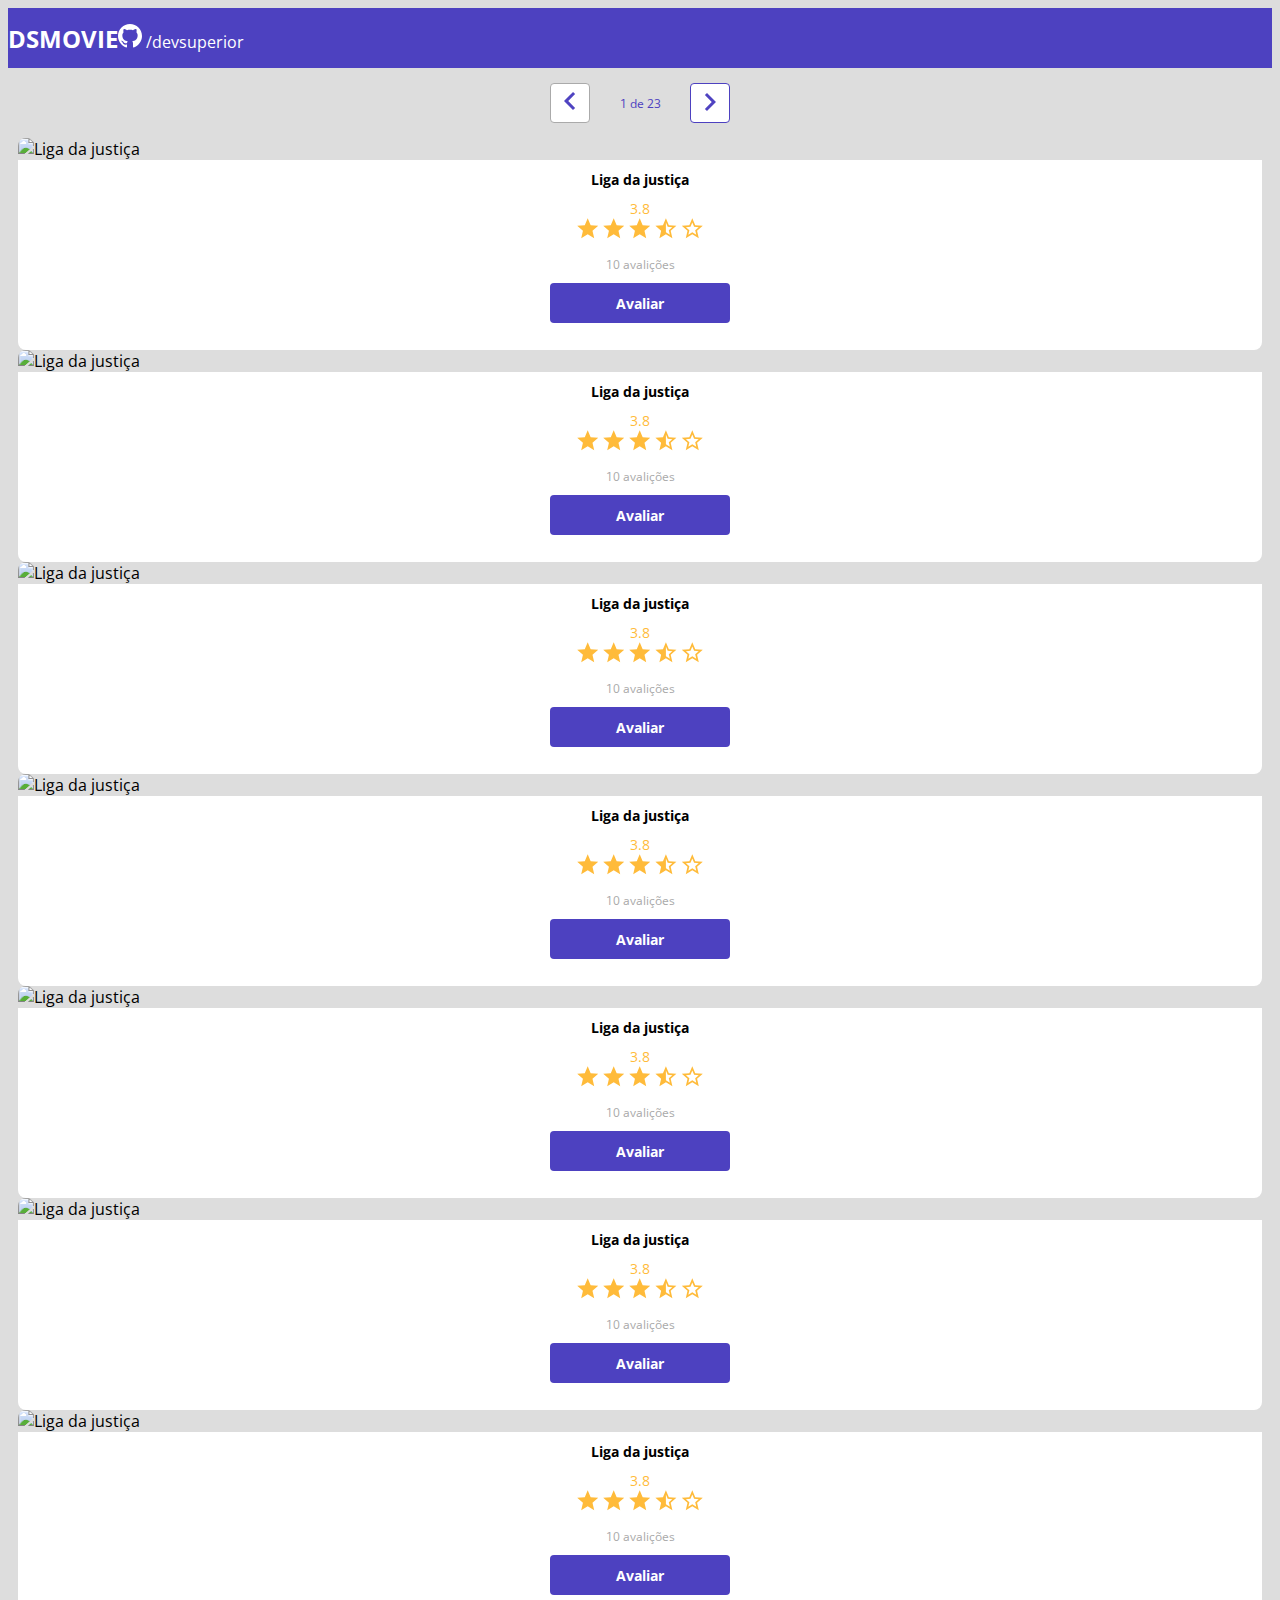
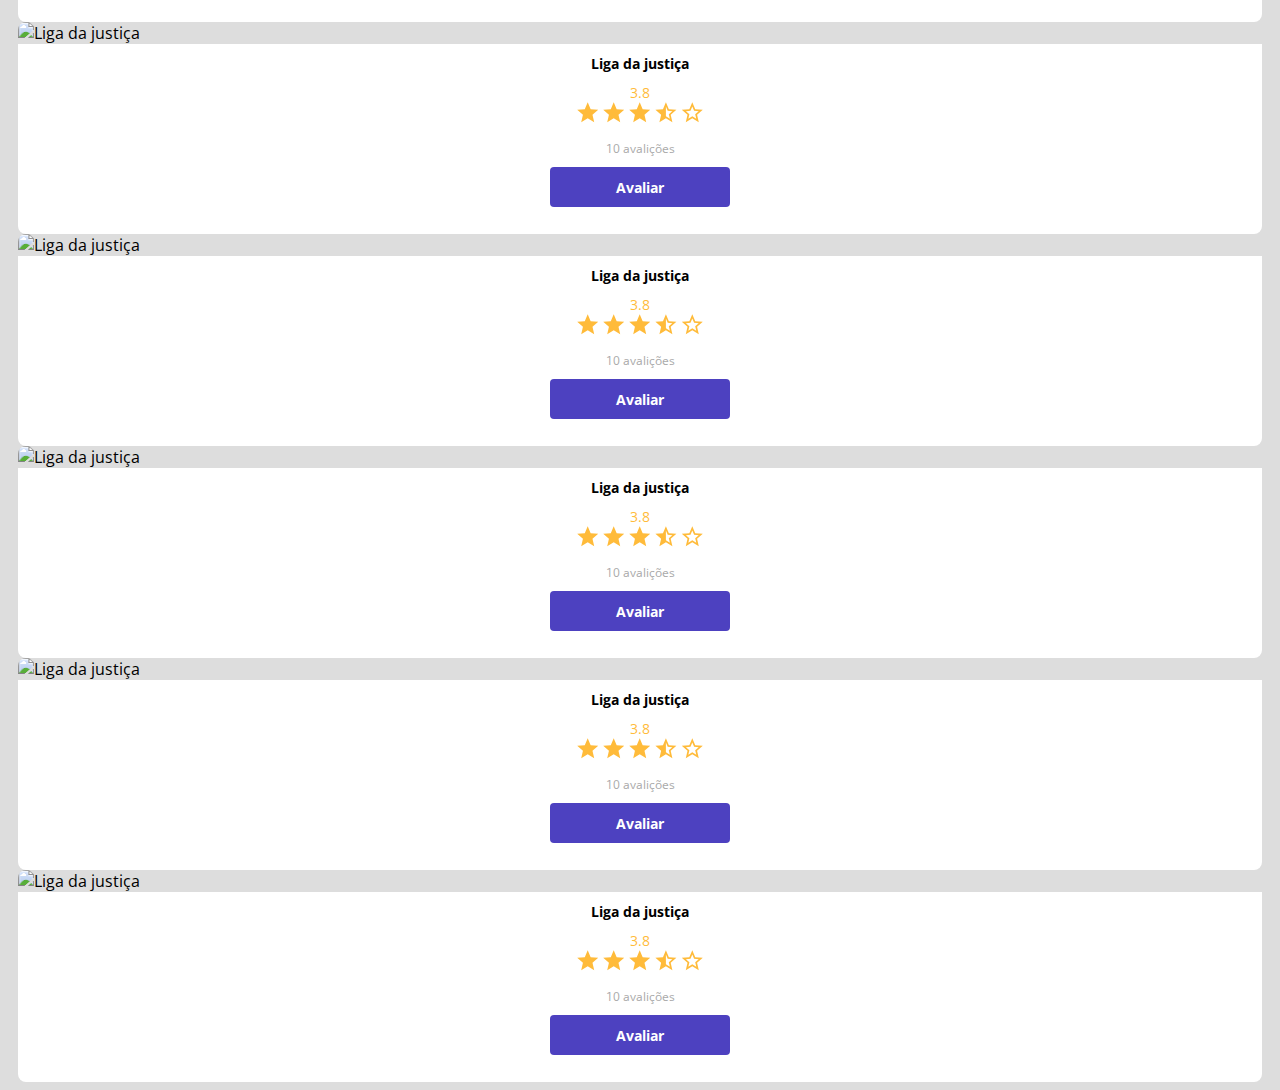
==== commit 042207f2: "componente de paginação" ====
--- a/DSMOVIE/index.html
+++ b/DSMOVIE/index.html
@@ -14,322 +14,290 @@
 <body>
     <header>
         <nav class="container">
-            <h1>DSMovie</h1>
-            <div class="dsmovie-contact-container">
+            <h1>DSMOVIE</h1>
+            <div class="dsmovie-contact-conTainer">
                 <img src="img/github.svg" alt="github">
                 <a href="https://github.com/AlefAboab">/devsuperior</a>
             </div>
 
         </nav>
     </header>
+
     <main>
+
         <section id="dsmovie-card-list" class="container">
 
+            <div class="dsmovie-pagination-container">
+                <div class="dsmovie-pagination-box">
+                    <button disabled>
+                        <img src="img/setaes.svg" alt="Voltar">
+                    </button>
+                    <p>1 de 23</p>
+                    <button>
+                        <img class="dsmovie-flip-horizontal" src="img/setaes.svg" alt="Proxima">
+                    </button>
+                </div>
+            </div>
+
             <div class="row">
-                <div class="col-sm-6 col-lg-4 col-x1-3 mb-3">
-                    <div class="dsmovie-card">
-                        <img src="https://www.themoviedb.org/t/p/w533_and_h300_bestv2/jorgjEk6a0bed6jdR5wu4S6ZvRm.jpg"
-                            alt="Liga da justiça">
-                        <div class="dsmovie-card-des">
-                            <h3>Liga da justiça</h3>
-                            <div class="dsmovie-card-des-bottom">
-                                <h4>3.8</h4>
-                                <div>
-                                    <img src="img/cheia.svg" alt="Star">
-                                    <img src="img/cheia.svg" alt="Star">
-                                    <img src="img/cheia.svg" alt="Star">
-                                    <img src="img/maisoumenos.svg" alt="Star">
-                                    <img src="img/vazia.svg" alt="Star">
-
-                                </div>
-                                <p>10 avaliações</p>
-                                <a class="dsmovie-btn" href="form.html">Avaliar</a>
-
-                            </div>
-
-                        </div>
-                    </div>
-
-                </div>
-                <div class="col-sm-6 col-lg-4 col-x1-3 mb-3">
-                    <div class="dsmovie-card">
-                        <img src="https://www.themoviedb.org/t/p/w533_and_h300_bestv2/jorgjEk6a0bed6jdR5wu4S6ZvRm.jpg"
-                            alt="Liga da justiça">
-                        <div class="dsmovie-card-des">
-                            <h3>Liga da justiça</h3>
-                            <div class="dsmovie-card-des-bottom">
-                                <h4>3.8</h4>
-                                <div>
-                                    <img src="img/cheia.svg" alt="Star">
-                                    <img src="img/cheia.svg" alt="Star">
-                                    <img src="img/cheia.svg" alt="Star">
-                                    <img src="img/maisoumenos.svg" alt="Star">
-                                    <img src="img/vazia.svg" alt="Star">
-
-                                </div>
-                                <p>10 avaliações</p>
-                                <a class="dsmovie-btn" href="form.html">Avaliar</a>
-
-                            </div>
-
-                        </div>
-                    </div>
-
-                </div>
-                <div class="col-sm-6 col-lg-4 col-x1-3 mb-3">
-                    <div class="dsmovie-card">
-                        <img src="https://www.themoviedb.org/t/p/w533_and_h300_bestv2/jorgjEk6a0bed6jdR5wu4S6ZvRm.jpg"
-                            alt="Liga da justiça">
-                        <div class="dsmovie-card-des">
-                            <h3>Liga da justiça</h3>
-                            <div class="dsmovie-card-des-bottom">
-                                <h4>3.8</h4>
-                                <div>
-                                    <img src="img/cheia.svg" alt="Star">
-                                    <img src="img/cheia.svg" alt="Star">
-                                    <img src="img/cheia.svg" alt="Star">
-                                    <img src="img/maisoumenos.svg" alt="Star">
-                                    <img src="img/vazia.svg" alt="Star">
-
-                                </div>
-                                <p>10 avaliações</p>
-                                <a class="dsmovie-btn" href="form.html">Avaliar</a>
-
-                            </div>
-
-                        </div>
-                    </div>
-
-                </div>
-                <div class="col-sm-6 col-lg-4 col-x1-3 mb-3">
-                    <div class="dsmovie-card">
-                        <img src="https://www.themoviedb.org/t/p/w533_and_h300_bestv2/jorgjEk6a0bed6jdR5wu4S6ZvRm.jpg"
-                            alt="Liga da justiça">
-                        <div class="dsmovie-card-des">
-                            <h3>Liga da justiça</h3>
-                            <div class="dsmovie-card-des-bottom">
-                                <h4>3.8</h4>
-                                <div>
-                                    <img src="img/cheia.svg" alt="Star">
-                                    <img src="img/cheia.svg" alt="Star">
-                                    <img src="img/cheia.svg" alt="Star">
-                                    <img src="img/maisoumenos.svg" alt="Star">
-                                    <img src="img/vazia.svg" alt="Star">
-
-                                </div>
-                                <p>10 avaliações</p>
-                                <a class="dsmovie-btn" href="form.html">Avaliar</a>
-
-                            </div>
-
-                        </div>
-                    </div>
-
-                </div>
-                <div class="col-sm-6 col-lg-4 col-x1-3 mb-3">
-                    <div class="dsmovie-card">
-                        <img src="https://www.themoviedb.org/t/p/w533_and_h300_bestv2/jorgjEk6a0bed6jdR5wu4S6ZvRm.jpg"
-                            alt="Liga da justiça">
-                        <div class="dsmovie-card-des">
-                            <h3>Liga da justiça</h3>
-                            <div class="dsmovie-card-des-bottom">
-                                <h4>3.8</h4>
-                                <div>
-                                    <img src="img/cheia.svg" alt="Star">
-                                    <img src="img/cheia.svg" alt="Star">
-                                    <img src="img/cheia.svg" alt="Star">
-                                    <img src="img/maisoumenos.svg" alt="Star">
-                                    <img src="img/vazia.svg" alt="Star">
-
-                                </div>
-                                <p>10 avaliações</p>
-                                <a class="dsmovie-btn" href="form.html">Avaliar</a>
-
-                            </div>
-
-                        </div>
-                    </div>
-
-                </div>
-                <div class="col-sm-6 col-lg-4 col-x1-3 mb-3">
-                    <div class="dsmovie-card">
-                        <img src="https://www.themoviedb.org/t/p/w533_and_h300_bestv2/jorgjEk6a0bed6jdR5wu4S6ZvRm.jpg"
-                            alt="Liga da justiça">
-                        <div class="dsmovie-card-des">
-                            <h3>Liga da justiça</h3>
-                            <div class="dsmovie-card-des-bottom">
-                                <h4>3.8</h4>
-                                <div>
-                                    <img src="img/cheia.svg" alt="Star">
-                                    <img src="img/cheia.svg" alt="Star">
-                                    <img src="img/cheia.svg" alt="Star">
-                                    <img src="img/maisoumenos.svg" alt="Star">
-                                    <img src="img/vazia.svg" alt="Star">
-
-                                </div>
-                                <p>10 avaliações</p>
-                                <a class="dsmovie-btn" href="form.html">Avaliar</a>
-
-                            </div>
-
-                        </div>
-                    </div>
-
-                </div>
-                <div class="col-sm-6 col-lg-4 col-x1-3 mb-3">
-                    <div class="dsmovie-card">
-                        <img src="https://www.themoviedb.org/t/p/w533_and_h300_bestv2/jorgjEk6a0bed6jdR5wu4S6ZvRm.jpg"
-                            alt="Liga da justiça">
-                        <div class="dsmovie-card-des">
-                            <h3>Liga da justiça</h3>
-                            <div class="dsmovie-card-des-bottom">
-                                <h4>3.8</h4>
-                                <div>
-                                    <img src="img/cheia.svg" alt="Star">
-                                    <img src="img/cheia.svg" alt="Star">
-                                    <img src="img/cheia.svg" alt="Star">
-                                    <img src="img/maisoumenos.svg" alt="Star">
-                                    <img src="img/vazia.svg" alt="Star">
-
-                                </div>
-                                <p>10 avaliações</p>
-                                <a class="dsmovie-btn" href="form.html">Avaliar</a>
-
-                            </div>
-
-                        </div>
-                    </div>
-
-                </div>
-                <div class="col-sm-6 col-lg-4 col-x1-3 mb-3">
-                    <div class="dsmovie-card">
-                        <img src="https://www.themoviedb.org/t/p/w533_and_h300_bestv2/jorgjEk6a0bed6jdR5wu4S6ZvRm.jpg"
-                            alt="Liga da justiça">
-                        <div class="dsmovie-card-des">
-                            <h3>Liga da justiça</h3>
-                            <div class="dsmovie-card-des-bottom">
-                                <h4>3.8</h4>
-                                <div>
-                                    <img src="img/cheia.svg" alt="Star">
-                                    <img src="img/cheia.svg" alt="Star">
-                                    <img src="img/cheia.svg" alt="Star">
-                                    <img src="img/maisoumenos.svg" alt="Star">
-                                    <img src="img/vazia.svg" alt="Star">
-
-                                </div>
-                                <p>10 avaliações</p>
-                                <a class="dsmovie-btn" href="form.html">Avaliar</a>
-
-                            </div>
-
-                        </div>
-                    </div>
-
-                </div>
-                <div class="col-sm-6 col-lg-4 col-x1-3 mb-3">
-                    <div class="dsmovie-card">
-                        <img src="https://www.themoviedb.org/t/p/w533_and_h300_bestv2/jorgjEk6a0bed6jdR5wu4S6ZvRm.jpg"
-                            alt="Liga da justiça">
-                        <div class="dsmovie-card-des">
-                            <h3>Liga da justiça</h3>
-                            <div class="dsmovie-card-des-bottom">
-                                <h4>3.8</h4>
-                                <div>
-                                    <img src="img/cheia.svg" alt="Star">
-                                    <img src="img/cheia.svg" alt="Star">
-                                    <img src="img/cheia.svg" alt="Star">
-                                    <img src="img/maisoumenos.svg" alt="Star">
-                                    <img src="img/vazia.svg" alt="Star">
-
-                                </div>
-                                <p>10 avaliações</p>
-                                <a class="dsmovie-btn" href="form.html">Avaliar</a>
-
-                            </div>
-
-                        </div>
-                    </div>
-
-                </div>
-                <div class="col-sm-6 col-lg-4 col-x1-3 mb-3">
-                    <div class="dsmovie-card">
-                        <img src="https://www.themoviedb.org/t/p/w533_and_h300_bestv2/jorgjEk6a0bed6jdR5wu4S6ZvRm.jpg"
-                            alt="Liga da justiça">
-                        <div class="dsmovie-card-des">
-                            <h3>Liga da justiça</h3>
-                            <div class="dsmovie-card-des-bottom">
-                                <h4>3.8</h4>
-                                <div>
-                                    <img src="img/cheia.svg" alt="Star">
-                                    <img src="img/cheia.svg" alt="Star">
-                                    <img src="img/cheia.svg" alt="Star">
-                                    <img src="img/maisoumenos.svg" alt="Star">
-                                    <img src="img/vazia.svg" alt="Star">
-
-                                </div>
-                                <p>10 avaliações</p>
-                                <a class="dsmovie-btn" href="form.html">Avaliar</a>
-
-                            </div>
-
-                        </div>
-                    </div>
-
-                </div>
-                <div class="col-sm-6 col-lg-4 col-x1-3 mb-3">
-                    <div class="dsmovie-card">
-                        <img src="https://www.themoviedb.org/t/p/w533_and_h300_bestv2/jorgjEk6a0bed6jdR5wu4S6ZvRm.jpg"
-                            alt="Liga da justiça">
-                        <div class="dsmovie-card-des">
-                            <h3>Liga da justiça</h3>
-                            <div class="dsmovie-card-des-bottom">
-                                <h4>3.8</h4>
-                                <div>
-                                    <img src="img/cheia.svg" alt="Star">
-                                    <img src="img/cheia.svg" alt="Star">
-                                    <img src="img/cheia.svg" alt="Star">
-                                    <img src="img/maisoumenos.svg" alt="Star">
-                                    <img src="img/vazia.svg" alt="Star">
-
-                                </div>
-                                <p>10 avaliações</p>
-                                <a class="dsmovie-btn" href="form.html">Avaliar</a>
-
-                            </div>
-
-                        </div>
-                    </div>
-
-                </div>
-                <div class="col-sm-6 col-lg-4 col-x1-3 mb-3">
-                    <div class="dsmovie-card">
-                        <img src="https://www.themoviedb.org/t/p/w533_and_h300_bestv2/r3ztpjprCKtzpmMgRbxEIoGWA7m.jpg"
-                            alt="Liga da justiça">
-                        <div class="dsmovie-card-des">
-                            <h3> O Sangue de Zeus </h3>
-                            <div class="dsmovie-card-des-bottom">
-                                <h4>3.8</h4>
-                                <div>
-                                    <img src="img/cheia.svg" alt="Star">
-                                    <img src="img/cheia.svg" alt="Star">
-                                    <img src="img/cheia.svg" alt="Star">
-                                    <img src="img/maisoumenos.svg" alt="Star">
-                                    <img src="img/vazia.svg" alt="Star">
-
-                                </div>
-                                <p>10 avaliações</p>
-                                <a class="dsmovie-btn" href="form.html">Avaliar</a>
-
-                            </div>
-
-                        </div>
-                    </div>
-
+
+                <div class="col-sm-6 col-lg-4 col-x1-3 mb-3">
+                    <div class="dsmovie-card">
+                        <img src="https://www.themoviedb.org/t/p/w533_and_h300_bestv2/jorgjEk6a0bed6jdR5wu4S6ZvRm.jpg"
+                            alt="Liga da justiça">
+                        <div class="dsmovie-card-description">
+                            <h3>Liga da justiça</h3>
+                            <div class="dsmovie-card-description-button">
+                                <h4>3.8</h4>
+                                <div>
+                                    <img src="img/cheia.svg" alt="Star">
+                                    <img src="img/cheia.svg" alt="Star">
+                                    <img src="img/cheia.svg" alt="Star">
+                                    <img src="img/maisoumenos.svg" alt="Star">
+                                    <img src="img/vazia.svg" alt="Star">
+                                </div>
+                                <p>10 avalições</p>
+                                <a class="dsmovie-btn" href="form.html">Avaliar</a>
+                            </div>
+                        </div>
+                    </div>
+                </div>
+                <div class="col-sm-6 col-lg-4 col-x1-3 mb-3">
+                    <div class="dsmovie-card">
+                        <img src="https://www.themoviedb.org/t/p/w533_and_h300_bestv2/jorgjEk6a0bed6jdR5wu4S6ZvRm.jpg"
+                            alt="Liga da justiça">
+                        <div class="dsmovie-card-description">
+                            <h3>Liga da justiça</h3>
+                            <div class="dsmovie-card-description-button">
+                                <h4>3.8</h4>
+                                <div>
+                                    <img src="img/cheia.svg" alt="Star">
+                                    <img src="img/cheia.svg" alt="Star">
+                                    <img src="img/cheia.svg" alt="Star">
+                                    <img src="img/maisoumenos.svg" alt="Star">
+                                    <img src="img/vazia.svg" alt="Star">
+                                </div>
+                                <p>10 avalições</p>
+                                <a class="dsmovie-btn" href="form.html">Avaliar</a>
+                            </div>
+                        </div>
+                    </div>
+                </div>
+                <div class="col-sm-6 col-lg-4 col-x1-3 mb-3">
+                    <div class="dsmovie-card">
+                        <img src="https://www.themoviedb.org/t/p/w533_and_h300_bestv2/jorgjEk6a0bed6jdR5wu4S6ZvRm.jpg"
+                            alt="Liga da justiça">
+                        <div class="dsmovie-card-description">
+                            <h3>Liga da justiça</h3>
+                            <div class="dsmovie-card-description-button">
+                                <h4>3.8</h4>
+                                <div>
+                                    <img src="img/cheia.svg" alt="Star">
+                                    <img src="img/cheia.svg" alt="Star">
+                                    <img src="img/cheia.svg" alt="Star">
+                                    <img src="img/maisoumenos.svg" alt="Star">
+                                    <img src="img/vazia.svg" alt="Star">
+                                </div>
+                                <p>10 avalições</p>
+                                <a class="dsmovie-btn" href="form.html">Avaliar</a>
+                            </div>
+                        </div>
+                    </div>
+                </div>
+                <div class="col-sm-6 col-lg-4 col-x1-3 mb-3">
+                    <div class="dsmovie-card">
+                        <img src="https://www.themoviedb.org/t/p/w533_and_h300_bestv2/jorgjEk6a0bed6jdR5wu4S6ZvRm.jpg"
+                            alt="Liga da justiça">
+                        <div class="dsmovie-card-description">
+                            <h3>Liga da justiça</h3>
+                            <div class="dsmovie-card-description-button">
+                                <h4>3.8</h4>
+                                <div>
+                                    <img src="img/cheia.svg" alt="Star">
+                                    <img src="img/cheia.svg" alt="Star">
+                                    <img src="img/cheia.svg" alt="Star">
+                                    <img src="img/maisoumenos.svg" alt="Star">
+                                    <img src="img/vazia.svg" alt="Star">
+                                </div>
+                                <p>10 avalições</p>
+                                <a class="dsmovie-btn" href="form.html">Avaliar</a>
+                            </div>
+                        </div>
+                    </div>
+                </div>
+                <div class="col-sm-6 col-lg-4 col-x1-3 mb-3">
+                    <div class="dsmovie-card">
+                        <img src="https://www.themoviedb.org/t/p/w533_and_h300_bestv2/jorgjEk6a0bed6jdR5wu4S6ZvRm.jpg"
+                            alt="Liga da justiça">
+                        <div class="dsmovie-card-description">
+                            <h3>Liga da justiça</h3>
+                            <div class="dsmovie-card-description-button">
+                                <h4>3.8</h4>
+                                <div>
+                                    <img src="img/cheia.svg" alt="Star">
+                                    <img src="img/cheia.svg" alt="Star">
+                                    <img src="img/cheia.svg" alt="Star">
+                                    <img src="img/maisoumenos.svg" alt="Star">
+                                    <img src="img/vazia.svg" alt="Star">
+                                </div>
+                                <p>10 avalições</p>
+                                <a class="dsmovie-btn" href="form.html">Avaliar</a>
+                            </div>
+                        </div>
+                    </div>
+                </div>
+                <div class="col-sm-6 col-lg-4 col-x1-3 mb-3">
+                    <div class="dsmovie-card">
+                        <img src="https://www.themoviedb.org/t/p/w533_and_h300_bestv2/jorgjEk6a0bed6jdR5wu4S6ZvRm.jpg"
+                            alt="Liga da justiça">
+                        <div class="dsmovie-card-description">
+                            <h3>Liga da justiça</h3>
+                            <div class="dsmovie-card-description-button">
+                                <h4>3.8</h4>
+                                <div>
+                                    <img src="img/cheia.svg" alt="Star">
+                                    <img src="img/cheia.svg" alt="Star">
+                                    <img src="img/cheia.svg" alt="Star">
+                                    <img src="img/maisoumenos.svg" alt="Star">
+                                    <img src="img/vazia.svg" alt="Star">
+                                </div>
+                                <p>10 avalições</p>
+                                <a class="dsmovie-btn" href="form.html">Avaliar</a>
+                            </div>
+                        </div>
+                    </div>
+                </div>
+                <div class="col-sm-6 col-lg-4 col-x1-3 mb-3">
+                    <div class="dsmovie-card">
+                        <img src="https://www.themoviedb.org/t/p/w533_and_h300_bestv2/jorgjEk6a0bed6jdR5wu4S6ZvRm.jpg"
+                            alt="Liga da justiça">
+                        <div class="dsmovie-card-description">
+                            <h3>Liga da justiça</h3>
+                            <div class="dsmovie-card-description-button">
+                                <h4>3.8</h4>
+                                <div>
+                                    <img src="img/cheia.svg" alt="Star">
+                                    <img src="img/cheia.svg" alt="Star">
+                                    <img src="img/cheia.svg" alt="Star">
+                                    <img src="img/maisoumenos.svg" alt="Star">
+                                    <img src="img/vazia.svg" alt="Star">
+                                </div>
+                                <p>10 avalições</p>
+                                <a class="dsmovie-btn" href="form.html">Avaliar</a>
+                            </div>
+                        </div>
+                    </div>
+                </div>
+                <div class="col-sm-6 col-lg-4 col-x1-3 mb-3">
+                    <div class="dsmovie-card">
+                        <img src="https://www.themoviedb.org/t/p/w533_and_h300_bestv2/jorgjEk6a0bed6jdR5wu4S6ZvRm.jpg"
+                            alt="Liga da justiça">
+                        <div class="dsmovie-card-description">
+                            <h3>Liga da justiça</h3>
+                            <div class="dsmovie-card-description-button">
+                                <h4>3.8</h4>
+                                <div>
+                                    <img src="img/cheia.svg" alt="Star">
+                                    <img src="img/cheia.svg" alt="Star">
+                                    <img src="img/cheia.svg" alt="Star">
+                                    <img src="img/maisoumenos.svg" alt="Star">
+                                    <img src="img/vazia.svg" alt="Star">
+                                </div>
+                                <p>10 avalições</p>
+                                <a class="dsmovie-btn" href="form.html">Avaliar</a>
+                            </div>
+                        </div>
+                    </div>
+                </div>
+                <div class="col-sm-6 col-lg-4 col-x1-3 mb-3">
+                    <div class="dsmovie-card">
+                        <img src="https://www.themoviedb.org/t/p/w533_and_h300_bestv2/jorgjEk6a0bed6jdR5wu4S6ZvRm.jpg"
+                            alt="Liga da justiça">
+                        <div class="dsmovie-card-description">
+                            <h3>Liga da justiça</h3>
+                            <div class="dsmovie-card-description-button">
+                                <h4>3.8</h4>
+                                <div>
+                                    <img src="img/cheia.svg" alt="Star">
+                                    <img src="img/cheia.svg" alt="Star">
+                                    <img src="img/cheia.svg" alt="Star">
+                                    <img src="img/maisoumenos.svg" alt="Star">
+                                    <img src="img/vazia.svg" alt="Star">
+                                </div>
+                                <p>10 avalições</p>
+                                <a class="dsmovie-btn" href="form.html">Avaliar</a>
+                            </div>
+                        </div>
+                    </div>
+                </div>
+                <div class="col-sm-6 col-lg-4 col-x1-3 mb-3">
+                    <div class="dsmovie-card">
+                        <img src="https://www.themoviedb.org/t/p/w533_and_h300_bestv2/jorgjEk6a0bed6jdR5wu4S6ZvRm.jpg"
+                            alt="Liga da justiça">
+                        <div class="dsmovie-card-description">
+                            <h3>Liga da justiça</h3>
+                            <div class="dsmovie-card-description-button">
+                                <h4>3.8</h4>
+                                <div>
+                                    <img src="img/cheia.svg" alt="Star">
+                                    <img src="img/cheia.svg" alt="Star">
+                                    <img src="img/cheia.svg" alt="Star">
+                                    <img src="img/maisoumenos.svg" alt="Star">
+                                    <img src="img/vazia.svg" alt="Star">
+                                </div>
+                                <p>10 avalições</p>
+                                <a class="dsmovie-btn" href="form.html">Avaliar</a>
+                            </div>
+                        </div>
+                    </div>
+                </div>
+                <div class="col-sm-6 col-lg-4 col-x1-3 mb-3">
+                    <div class="dsmovie-card">
+                        <img src="https://www.themoviedb.org/t/p/w533_and_h300_bestv2/jorgjEk6a0bed6jdR5wu4S6ZvRm.jpg"
+                            alt="Liga da justiça">
+                        <div class="dsmovie-card-description">
+                            <h3>Liga da justiça</h3>
+                            <div class="dsmovie-card-description-button">
+                                <h4>3.8</h4>
+                                <div>
+                                    <img src="img/cheia.svg" alt="Star">
+                                    <img src="img/cheia.svg" alt="Star">
+                                    <img src="img/cheia.svg" alt="Star">
+                                    <img src="img/maisoumenos.svg" alt="Star">
+                                    <img src="img/vazia.svg" alt="Star">
+                                </div>
+                                <p>10 avalições</p>
+                                <a class="dsmovie-btn" href="form.html">Avaliar</a>
+                            </div>
+                        </div>
+                    </div>
+                </div>
+                <div class="col-sm-6 col-lg-4 col-x1-3 mb-3">
+                    <div class="dsmovie-card">
+                        <img src="https://www.themoviedb.org/t/p/w533_and_h300_bestv2/jorgjEk6a0bed6jdR5wu4S6ZvRm.jpg"
+                            alt="Liga da justiça">
+                        <div class="dsmovie-card-description">
+                            <h3>Liga da justiça</h3>
+                            <div class="dsmovie-card-description-button">
+                                <h4>3.8</h4>
+                                <div>
+                                    <img src="img/cheia.svg" alt="Star">
+                                    <img src="img/cheia.svg" alt="Star">
+                                    <img src="img/cheia.svg" alt="Star">
+                                    <img src="img/maisoumenos.svg" alt="Star">
+                                    <img src="img/vazia.svg" alt="Star">
+                                </div>
+                                <p>10 avalições</p>
+                                <a class="dsmovie-btn" href="form.html">Avaliar</a>
+                            </div>
+                        </div>
+                    </div>
                 </div>
             </div>
 
         </section>
     </main>
+
 </body>
 
 </html>--- a/DSMOVIE/css/styles.css
+++ b/DSMOVIE/css/styles.css
@@ -1,14 +1,17 @@
 @import url('https://fonts.googleapis.com/css2?family=Open+Sans:wght@300;400;700&display=swap');
  
 :root {
-    --bg-gray: #fff;
-    --text-gray: #4a4a4a
+    --bg-gray: #ddd;
     --color-primary: #4D41C0;
     --white: #fff;
-    --text-light-gray:#AAA
-}
-
-*{
+    --text-gray: #4a4a4a;
+    --text-light-gray: #aaa;
+    --star-yellow: #FFBB3A;
+}
+
+
+
+* {
       box-sizing: border-box;
       font-family: 'open Sans', sans-serif;
 }
@@ -18,37 +21,33 @@
 }
 
 html, body {
-           background-color: #fff;
+           background-color: var(--bg-gray);
 }
     header{
-
-    background-color:#4D41C0;
-    color: #fff;
+    background-color: var(--color-primary);
+    color: var(--white);
     height: 60px;
     display: flex;
     align-items: center;
 }
+
 nav{
     display: flex;
     align-items: center;
     justify-content: space-between;
 }
 
-nav h1 {     
+nav h1 {
+      
     font-size: 24px;
     font-weight: 700;
 }
+
 nav a{
-    font-size: 14px;
-    font-weight: 400;
-}
-.dsmovie-card-des-bottom p {
-    font-size: 12px;
-    font-weight: 450;
-    color: var(--text-light-gray);
-    margin-bottom: 8px;
-
-}
+    font: 12px;
+    font-weight: 400;
+}
+
 a, a:hover {
     text-decoration: none;
      color: unset;
@@ -58,108 +57,155 @@
     display: flex;
     align-items: center;
 }
+
 .dsmovie-contact-container img {
     margin: 5px;
 }
 
 #dsmovie-card-list {
-    padding: 40px 10px;
-
-}
-
+    padding: 0 10px;
+}
 
 .dsmovie-card {
+    width: 100%; 
+}
+
+.dsmovie-card img {
     width: 100%;
-}
-.dsmovie-card img {
-       width: 100%;
-       border-radius: 8px 8px 0 0;
-}
-.dsmovie-card-des {
+    border-radius: 8px 8px 0 0;
+}
+
+.dsmovie-card-description {
     background-color: var(--white);
     padding: 10px 0 20px 0;
     display: flex;
     flex-direction: column;
     align-items: center;
-}
-.dsmovie-card-des h3 {
+    border-radius: 0 0 8px 8px;
+    height: 190px;
+}
+
+.dsmovie-card-description h3 {
     font-size: 14px;
-    font-weight: 700;
-    margin-bottom: 25px;
-}
-
-.dsmovie-card-des-bottom h4 {
+    margin-bottom: 10px;
+    font-weight: 700;
+}
+
+.dsmovie-card-description-button {
+    display: flex;
+    flex-direction: column;
+    align-items: center;
+}
+
+.dsmovie-card-description-button h4 {
     font-size: 14px;
-    font-weight:700;
-
-}
-.dsmovie-card-des-bottom img{
+    font-weight: 400;
+    color: var(--star-yellow);
+}
+
+.dsmovie-card-description-button img {
     width: 22px;
-
-}
-.dsmovie-card-des-bottom{
-  display: flex;
-  flex-direction: column;
-  align-items: center;
-
-
-}
+}
+
+.dsmovie-card-description-button p {
+    font-size: 12px;
+    font-weight: 400;
+    color: var(--text-light-gray);
+    margin-bottom: 10px;
+}
+
 .dsmovie-btn, .dsmovie-btn:hover {
     width: 180px;
     height: 40px;
-    background-color: #4D41C0;
+    background-color: var(--color-primary);
     color: var(--white);
     font-size: 14px;
     font-weight: 700;
     display: flex;
     align-items: center;
     justify-content: center;
-    border-radius: 8px;
+    border-radius: 4px;
     border: 0;
 }
+
 .dsmovie-form-container {
-
     padding: 40px 0;
     max-width: 480px;
 }
 
-.dsmovie-form-des {
- background-color:white;
- padding: 20px;
- display: flex;
- flex-direction: column;
- align-items: center;
-border-radius: 0 0 8px 8px;
-}
-
-
-.dsmovie-form { 
-    width: 100%;
-
-}
-.dsmovie-form-des h3 {
-
-    font-size: 15px;
-    font-weight: 550;
+.dsmovie-form-description {
+    background-color: var(--white);
+    padding: 20px;
+    display: flex;
+    flex-direction: column;
+    align-items: center;
+    border-radius: 0 0 8px 8px;
+}
+
+.dsmovie-form {
+width: 100%;
+}
+
+.dsmovie-form-description h3{
+    font-size: 13px;
+    font-weight: 700;
     margin-bottom: 20px;
 }
 
-
-
-.dsmovie-form-group {
+.dsmovie-form-group{
     margin-bottom: 20px;
 }
+
 .dsmovie-form-group label {
-
+font-size: 12px;
+color: var(--text-light-gray);
+}
+
+.dsmovie-form-btn-container {
+    height: 100px;
+    display: flex;
+    flex-direction: column;
+    align-items: center;
+    justify-content: space-between;
+} 
+
+.dsmovie-pagination-container {
+    padding: 15px 0;
+    display: flex;
+    justify-content: center;
+}
+
+.dsmovie-pagination-box {
+    width: 180px;
+    display: flex;
+    justify-content: space-between;
+    align-items: center;
+}
+
+.dsmovie-pagination-box p {
+    margin: 0;
     font-size: 12px;
-    color:var(--text-light-gray);
-}
-
-
-.dsmovie-form-bnt-container {
-    height: 100px;
-    display: flex;
-    flex-direction: column;
-    align-items: center;
-   justify-content: space-between;
+    color: var(--color-primary);
+    font-weight: 400;
+}
+
+.dsmovie-pagination-box button {
+    width: 40px;
+    height: 40px;
+    border: 1px solid var(--color-primary);
+    border-radius: 4px;
+    background-color: var(--white)
+}
+
+.dsmovie-pagination-box button img {
+    filter:  brightness(0) saturate(100%)  invert(20%) sepia(72%) saturate(3696%) hue-rotate(243deg) brightness(82%) contrast(80%);
+   
+}
+
+.dsmovie-pagination-box button:disabled {
+    border: 1px solid var(--text-light-gray)
+}
+
+.dsmovie-flip-horizontal {
+    transform: rotate(180deg);
 }